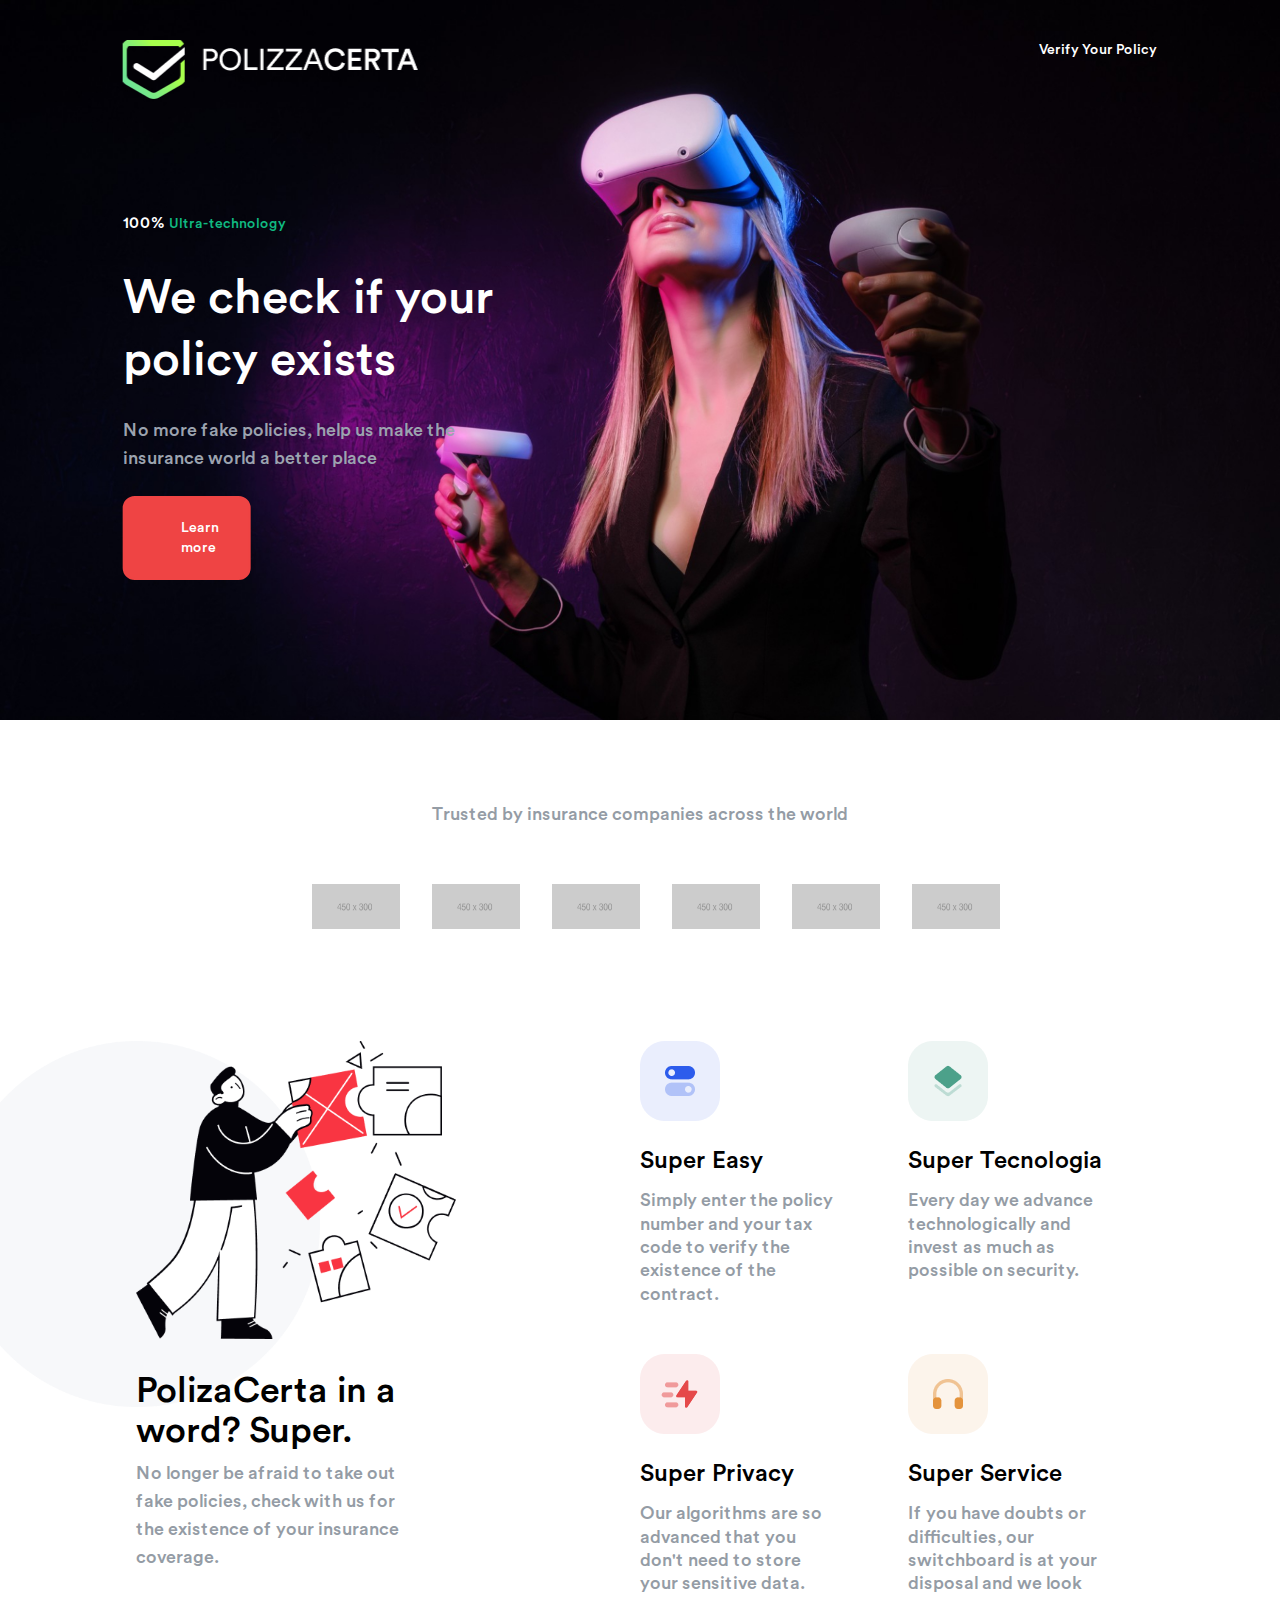
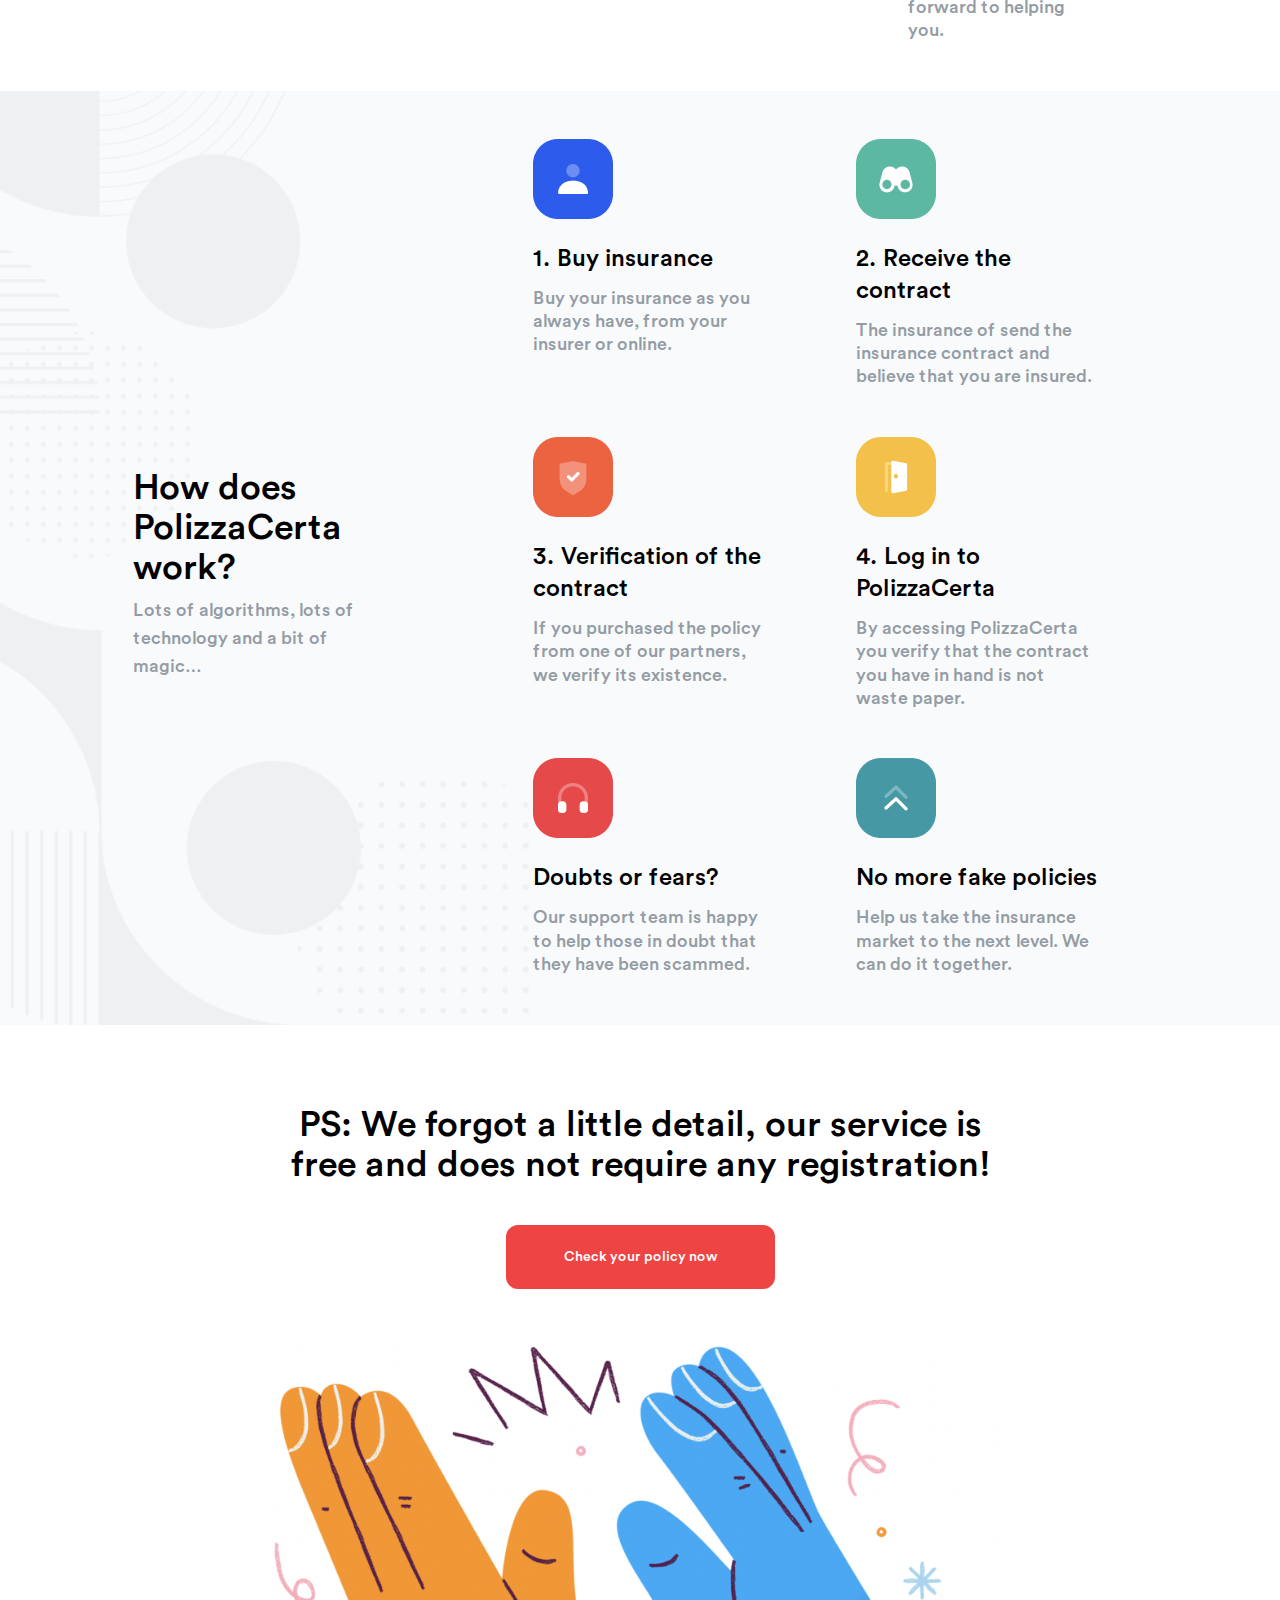
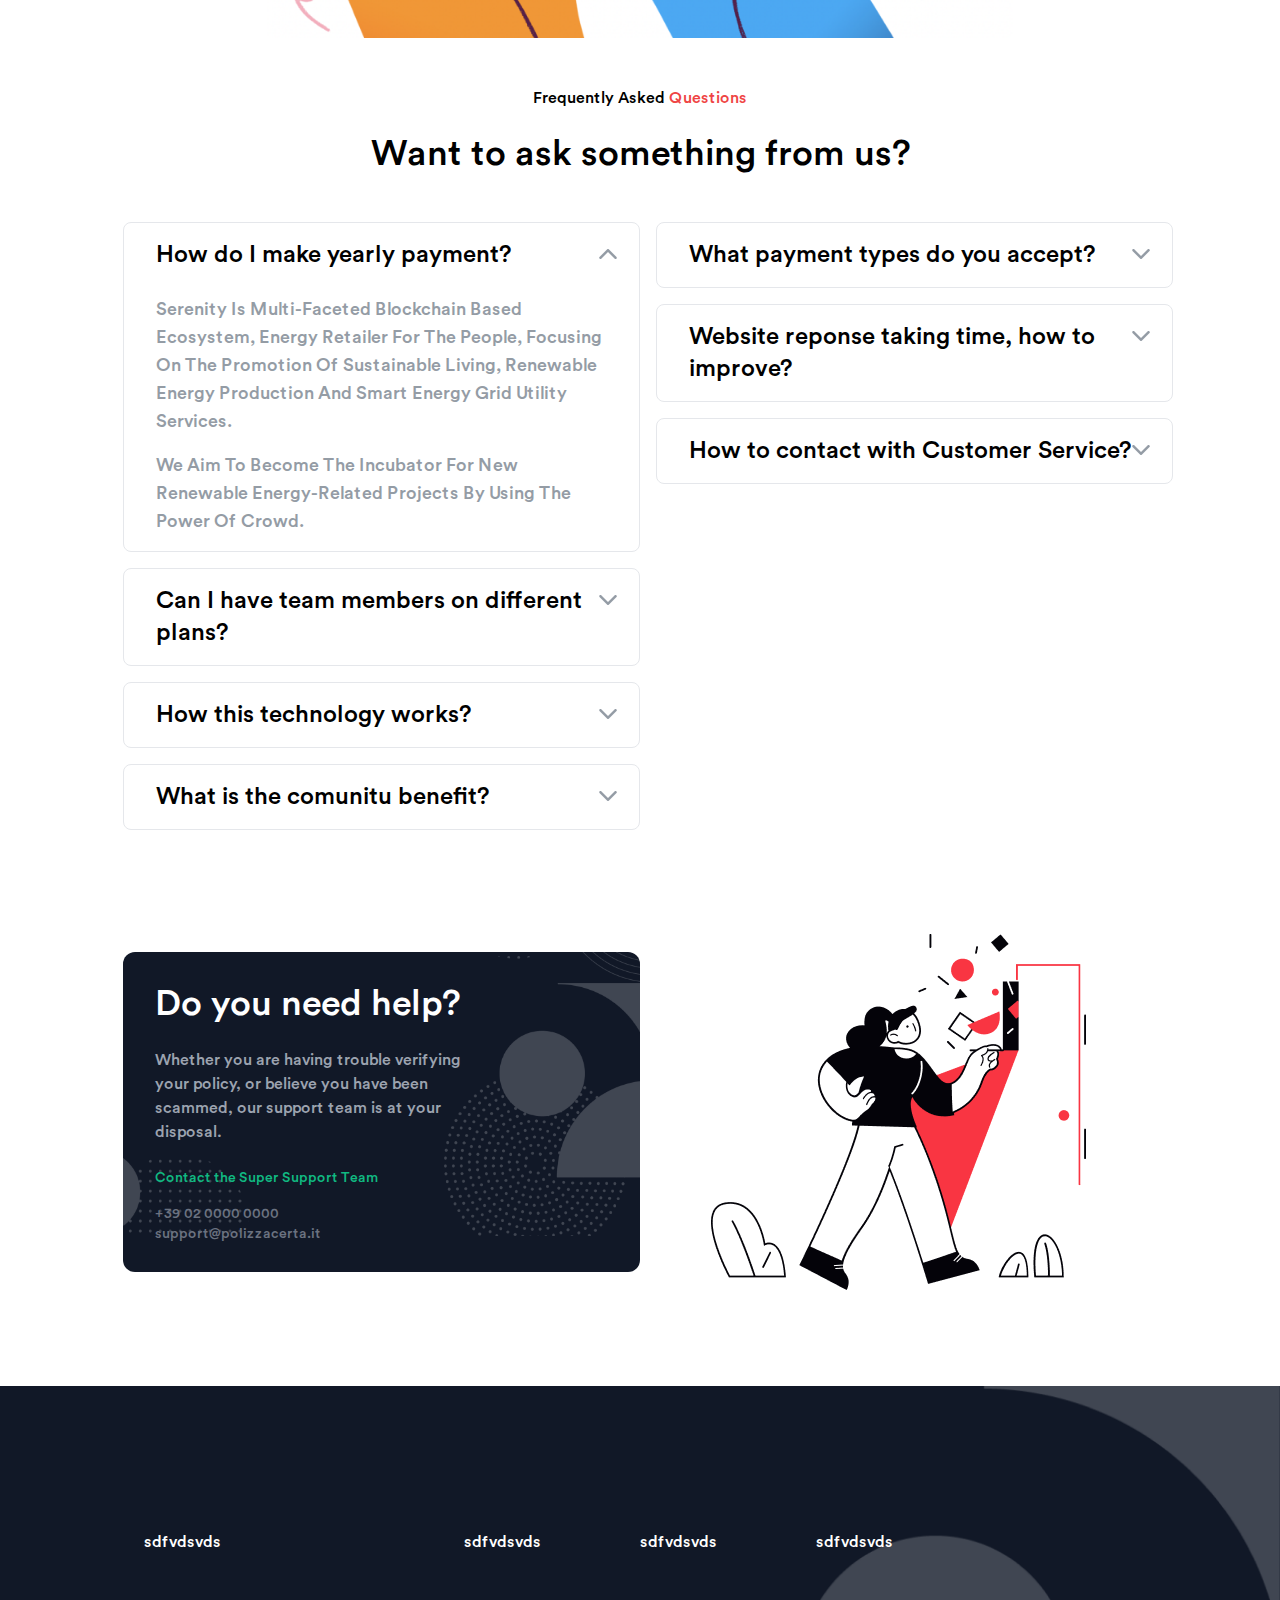
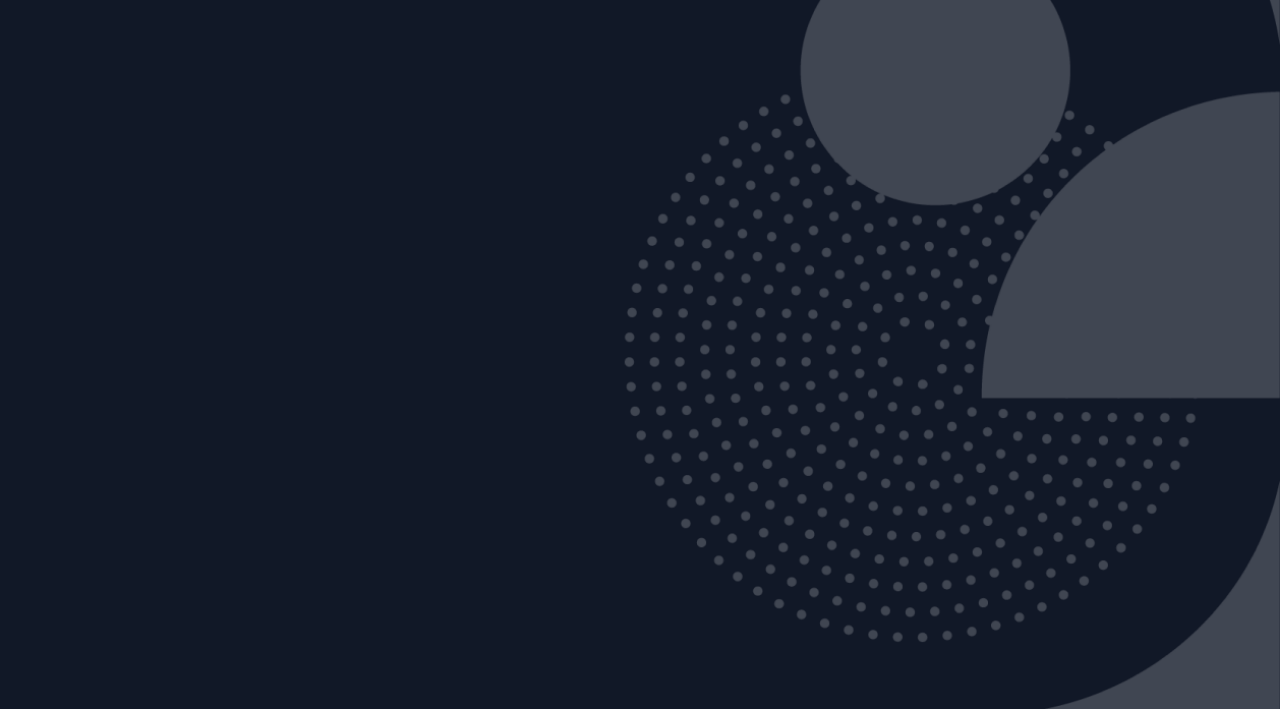
==== index.html @ 43a10a74 "Update index.html" ====
<!doctype html>
<html lang="en">
<head>
    <meta charset="UTF-8">
    <meta name="viewport"
          content="width=device-width, user-scalable=no, initial-scale=1.0, maximum-scale=1.0, minimum-scale=1.0">
    <meta http-equiv="X-UA-Compatible" content="ie=edge">
    <title>Onboarding</title>
    <link rel="stylesheet" href="tailwind.css">
    <link rel="stylesheet" href="landing.css">
    <!-- Slider scripts && css -->
    <script src="slider_script/jquery-1.11.0.min.js"></script>
    <script src="slider_script/slick/slick.min.js"></script>
    <link rel="stylesheet" type="text/css" href="slider_script/slick/slick.css"/>
    <link rel="stylesheet" type="text/css" href="slider_script/slick/slick-theme.css"/>
</head>
<body class="container min-w-full overflow-x-hidden">
<header class="container min-w-full overflow-x-hidden ">
    <img class="w-full   max-h-screen h-auto object-cover object-center block landing-min-height relative"
         src="images/header-image.png" alt="">
    <div class="absolute w-full px-4 md:w-11/12  xl:w-10/12 2xl:w-8/12 top-12 lg:top-8 xl:top-10 2xl:top-12 left-2/4 transform -translate-x-1/2">
        <div class="flex justify-between"><a href="/"><img class="w-11/12 sm:w-3/4 md:w-full" src="images/logo.png"
                                                           alt="logo"></a>
            <a href="#" class="block text-sm text-white w-2/3 sm:w-3/5 text-right whitespace-nowrap">Verify Your
                Policy</a></div>
        <div class="text-left mt-20 2xl:mt-32 xl:mt-28 lg:mt-20 md:mt-20 w-3/4 md:w-96 max-w-full">
            <p class="text-white text-base">100% <span class="text-green-500 text-sm"> Ultra-technology</span></p>
            <p class="text-bold text-white text-xl md:text-4xl xl:text-5xl landing-5xl-line-height mt-8">We check if
                your policy exists</p>
            <p class="my-6 text-lg   text-gray-400">No more fake policies, help us make the insurance world a better
                place</p>
            <button class="w-full sm:w-32  rounded py-5 px-14 rounded-xl bg-red-500 text-sm font-thin text-white hover:bg-white border-2 border-red-500 hover:border-2 hover:border-red-500 hover:text-red-500 transition duration-300 linear">
                Learn more
            </button>

        </div>
    </div>
</header>
<main class="container min-w-full">
    <section class="container w-full xl:w-3/4 mx-auto ">
        <p class="text-center mt-20 mb-10 text-lg">Trusted by insurance companies across the world</p>
        <div class="text-center  overflow-hidden w-full xl:w-3/4 mx-auto  ">
            <div class="block" id="slider">
                <div class="m-4"><img class="mx-4" src="images/top-slider-image.png" alt="slider"></div>
                <div class="m-4"><img class="mx-4" src="images/top-slider-image.png" alt="slider"></div>
                <div class="m-4"><img class="mx-4" src="images/top-slider-image.png" alt="slider"></div>
                <div class="m-4"><img class="mx-4" src="images/top-slider-image.png" alt="slider"></div>
                <div class="m-4"><img class="mx-4" src="images/top-slider-image.png" alt="slider"></div>
                <div class="m-4"><img class="mx-4" src="images/top-slider-image.png" alt="slider"></div>
                <div class="m-4"><img class="mx-4" src="images/top-slider-image.png" alt="slider"></div>
                <div class="m-4"><img class="mx-4" src="images/top-slider-image.png" alt="slider"></div>
                <div class="m-4"><img class="mx-4" src="images/top-slider-image.png" alt="slider"></div>
                <div class="m-4"><img class="mx-4" src="images/top-slider-image.png" alt="slider"></div>
                <div class="m-4"><img class="mx-4" src="images/top-slider-image.png" alt="slider"></div>
                <div class="m-4"><img class="mx-4" src="images/top-slider-image.png" alt="slider"></div>
                <div class="m-4"><img class="mx-4" src="images/top-slider-image.png" alt="slider"></div>

            </div>
        </div>
    </section>
    <section class="container min-w-full flex justify-between items-start mt-24 lg:flex-nowrap flex-wrap">
        <div class="w-full md:w-1/2 self-stretch flex flex-col justify-start items-center relative text-left">
            <div class="z-10  w-full mr-0 md:w-1/2 mb-10 md:mr-12">
                <img class="z-10 mx-auto md:mx-0" src="images/block-1-image-men.png" alt="block1-1">
                <p class="w-full px-4 md:px-0 md:w-10/12 z-10 mt-8 mb-2 text-black text-2xl md:text-4xl">PolizaCerta in
                    a word? Super.</p>
                <p class="w-full px-4 md:px-0  md:w-10/12 z-10 text-lg ">No longer be afraid to take out fake policies,
                    check with us for the existence
                    of your insurance coverage.</p>
            </div>
            <img class="z-0 absolute left-0 w-10/12 sm:w-6/12" src="images/block-1-image-circle.png" alt="circle">
        </div>
        <div class="w-full md:w-1/2  self-stretch ">
            <div class="w-full md:w-4/5 grid grid-cols-2 gap-x-6 px-4 md:px-0">
                <div class="block w-full md:w-10/12 text-left">
                    <img src="images/block-1-button-1.png" alt="block1-1">
                    <p class="text-xl md:text-2xl text-black text-bold mt-6">Super Easy</p>
                    <p class="text-sm md:text-lg mt-3 landing-5xl-line-height font-thin pr-2">
                        Simply enter the policy number and your tax code to verify the existence of the contract.
                    </p>
                </div>
                <div class="block w-full md:w-10/12 text-left">
                    <img src="images/block-1-button-2.png" alt="block1-1">
                    <p class="text-xl md:text-2xl text-black text-bold mt-6">Super Tecnologia</p>
                    <p class="text-sm md:text-lg mt-3 landing-5xl-line-height font-thin pr-2">
                        Every day we advance technologically and invest as much as possible on security.
                    </p>
                </div>
                <div class="block w-full md:w-10/12 text-left my-12">
                    <img src="images/block-1-button-3.png" alt="block1-1">
                    <p class="text-xl md:text-2xl text-black text-bold mt-6">Super Privacy</p>
                    <p class="text-sm md:text-lg mt-3 landing-5xl-line-height font-thin pr-2">
                        Our algorithms are so advanced that you don't need to store your sensitive data.
                    </p>
                </div>
                <div class="block w-full md:w-10/12 text-left my-12">
                    <img src="images/block-1-button-4.png" alt="block1-1">
                    <p class="text-xl md:text-2xl text-black text-bold mt-6">Super Service</p>
                    <p class="text-sm md:text-lg mt-3 landing-5xl-line-height font-thin pr-2">
                        If you have doubts or difficulties, our switchboard is at your disposal and we look forward to
                        helping you.
                    </p>
                </div>

            </div>
        </div>
    </section>
    <section class="container min-w-full flex justify-between items-start bg-gray-50 lg:flex-nowrap flex-wrap">
        <div class="w-full md:w-5/12 self-stretch relative md:h-auto h-96  flex justify-center items-center">
            <div class="z-10  w-full md:w-1/2 ">
                <p class="w-full px-4 md:px-0 md:w-11/12 z-10 mt-8 mb-2 text-black text-2xl md:text-4xl">How does
                    PolizzaCerta work?</p>
                <p class="w-full px-4 md:px-0  md:w-11/12 z-10 text-lg ">Lots of algorithms, lots of technology and a
                    bit of magic…</p>
            </div>
            <img class="z-0 landing-rotate-desktop-image" src="images/block-2-left-image.png" alt="block2-left">
            <img class="z-0 landing-rotate-mobile-image " src="images/block-2-mobile-image.png" alt="block2-left">
        </div>
        <div class="w-full md:w-7/12 self-stretch my-auto">
            <div class="w-full lg:w-11/12 xl:w-10/12 2xl:w-8/12 grid grid-cols-2 gap-x-6 mt-0 md:mt-12 px-4 md:px-0">
                <div class="block w-full md:w-10/12 text-left">
                    <img src="images/block-2-button-1.png" alt="block1-1">
                    <p class="text-xl md:text-2xl text-black text-bold mt-6">1. Buy insurance</p>
                    <p class="text-sm md:text-lg md:ext-lg mt-3 landing-5xl-line-height font-thin pr-2">
                        Buy your insurance as you always have, from your insurer or online.
                    </p>
                </div>
                <div class="block w-full md:w-10/12 text-left">
                    <img src="images/block-2-button-2.png" alt="block1-1">
                    <p class="text-xl md:text-2xl text-black text-bold mt-6">2. Receive the contract</p>
                    <p class="text-sm md:text-lg mt-3 landing-5xl-line-height font-thin pr-2">
                        The insurance of send the insurance contract and believe that you are insured.
                    </p>
                </div>
                <div class="block w-full md:w-10/12 text-left mt-12">
                    <img src="images/block-2-button-3.png" alt="block1-1">
                    <p class="text-xl md:text-2xl text-black text-bold mt-6">3. Verification of the contract</p>
                    <p class="text-sm md:text-lg mt-3 landing-5xl-line-height font-thin pr-2">
                        If you purchased the policy from one of our partners, we verify its existence.
                    </p>
                </div>
                <div class="block w-full md:w-10/12 text-left mt-12">
                    <img src="images/block-2-button-4.png" alt="block1-1">
                    <p class="text-xl md:text-2xl text-black text-bold mt-6">4. Log in to PolizzaCerta</p>
                    <p class="text-sm md:text-lg mt-3 landing-5xl-line-height font-thin pr-2">
                        By accessing PolizzaCerta you verify that the contract you have in hand is not waste paper.
                    </p>
                </div>
                <div class="block w-full md:w-10/12 text-left my-12">
                    <img src="images/block-2-button-5.png" alt="block1-1">
                    <p class="text-xl md:text-2xl text-black text-bold mt-6">Doubts or fears?</p>
                    <p class="text-sm md:text-lg mt-3 landing-5xl-line-height font-thin pr-2">
                        Our support team is happy to help those in doubt that they have been scammed.
                    </p>
                </div>
                <div class="block w-full md:w-10/12 text-left my-12">
                    <img src="images/block-2-button-6.png" alt="block1-1">
                    <p class="text-xl md:text-2xl text-black text-bold mt-6">No more fake policies</p>
                    <p class="text-sm md:text-lg mt-3 landing-5xl-line-height font-thin pr-2">
                        Help us take the insurance market to the next level. We can do it together.
                    </p>
                </div>

            </div>
        </div>
    </section>
    <section class="container  w-full md:w-10/12 lg:w-8/12 xl:w-7/12 2xl:w-6/12 mx-auto mt-12 px-4 md:px-0">
        <p class="text-center mt-20 mb-10 text-black text-2xl md:text-4xl text-center">PS: We forgot a little detail,
            our service is free and does not require any registration!</p>

        <div class="flex flex-col justify-center items-center">
            <button class="mb-12 rounded py-5 px-14 rounded-xl bg-red-500 text-sm font-thin text-white hover:bg-white border-2 border-red-500 hover:border-2 hover:border-red-500 hover:text-red-500 transition duration-300 linear">
                Check your policy now
            </button>
            <div><img class="mx-auto w-full" src="images/block-3-image-hands.png" alt="image"></div>

        </div>
    </section>
    <section
            class="container  w-full min-w-screen  lg:w-11/12  xl:w-10/12 2xl:w-8/12  mx-auto mt-12 px-4 md:px-0 text-center">
        <p class="text-base text-black  mb-2 md:mb-6">Frequently Asked <span class="text-red-500">Questions</span></p>
        <p class="text-center  mb-10 text-black text-2xl md:text-4xl text-left">
            Want to ask something from us?</p>
        <div class="w-full flex flex-wrap md:flex-nowrap items-start">

            <div class="w-full  px-4 md:px-0 flex flex-col flex-wrap  justify-start items-start mx-0 md:mx-4">

                <div class="w-full  border border-gray-200 rounded-lg  text-left my-2">
                    <div class="py-4 px-4 md:px-8 text-black text-sm text-bold md:text-2xl relative ">
                        How do I make yearly payment?
                        <img class="arrow-up-down absolute right-2 md:right-4 top-2 md:top-4 cursor-pointer"
                             src="images/arrow-up.png"
                             alt="arrow-up">
                        <div class="vkl text-xs md:text-lg landing-color-gray   transition duration-300 linear">
                            <p class="mt-6 ">
                                Serenity Is Multi-Faceted Blockchain Based Ecosystem, Energy Retailer For The People,
                                Focusing On The Promotion Of Sustainable Living, Renewable Energy Production And Smart
                                Energy Grid Utility Services.
                            </p>
                            <p class="mt-4">
                                We Aim To Become The Incubator For New Renewable Energy-Related Projects By Using The
                                Power
                                Of Crowd.
                            </p>
                        </div>
                    </div>
                </div>
                <div class="w-full   border border-gray-200 rounded-lg  text-left my-2">
                    <div class="py-4 px-4 md:px-8 text-black text-sm text-bold md:text-2xl relative">
                        Can I have team members on different plans?
                        <img class="arrow-up-down absolute right-2 md:right-4 top-2 md:top-4 cursor-pointer"
                             src="images/arrow-down.png"
                             alt="arrow-up">
                        <div class="vkl text-xs md:text-lg landing-color-gray hidden  transition duration-300 linear">
                            <p class="mt-6 ">
                                Serenity Is Multi-Faceted Blockchain Based Ecosystem, Energy Retailer For The People,
                                Focusing On The Promotion Of Sustainable Living, Renewable Energy Production And Smart
                                Energy Grid Utility Services.
                            </p>
                            <p class="mt-4">
                                We Aim To Become The Incubator For New Renewable Energy-Related Projects By Using The
                                Power
                                Of Crowd.
                            </p>
                        </div>
                    </div>
                </div>
                <div class="w-full   border border-gray-200 rounded-lg  text-left my-2">
                    <div class="py-4 px-4 md:px-8 text-black text-sm text-bold md:text-2xl relative">
                        How this technology works?
                        <img class="arrow-up-down absolute right-2 md:right-4 top-2 md:top-4 cursor-pointer"
                             src="images/arrow-down.png"
                             alt="arrow-up">
                        <div class="vkl  text-xs md:text-lg landing-color-gray hidden  transition duration-300 linear">
                            <p class="mt-6 ">
                                Serenity Is Multi-Faceted Blockchain Based Ecosystem, Energy Retailer For The People,
                                Focusing On The Promotion Of Sustainable Living, Renewable Energy Production And Smart
                                Energy Grid Utility Services.
                            </p>
                            <p class="mt-4">
                                We Aim To Become The Incubator For New Renewable Energy-Related Projects By Using The
                                Power
                                Of Crowd.
                            </p>
                        </div>
                    </div>
                </div>
                <div class="w-full   border border-gray-200 rounded-lg  text-left my-2">
                    <div class="py-4 px-4 md:px-8 text-black text-sm text-bold md:text-2xl relative">
                        What is the comunitu benefit?
                        <img class="arrow-up-down absolute right-2 md:right-4 top-2 md:top-4 cursor-pointer"
                             src="images/arrow-down.png"
                             alt="arrow-up">
                        <div class="vkl text-xs md:text-lg landing-color-gray hidden  transition duration-300 linear">
                            <p class="mt-6 ">
                                Serenity Is Multi-Faceted Blockchain Based Ecosystem, Energy Retailer For The People,
                                Focusing On The Promotion Of Sustainable Living, Renewable Energy Production And Smart
                                Energy Grid Utility Services.
                            </p>
                            <p class="mt-4">
                                We Aim To Become The Incubator For New Renewable Energy-Related Projects By Using The
                                Power
                                Of Crowd.
                            </p>
                        </div>
                    </div>
                </div>

            </div>
            <div class="w-full  px-4 md:px-0 flex flex-col flex-wrap  justify-start items-start">
                <div class="w-full  border border-gray-200 rounded-lg  text-left my-2">
                    <div class="py-4 px-4 md:px-8 text-black text-sm text-bold md:text-2xl relative ">
                        What payment types do you accept?
                        <img class="arrow-up-down absolute right-2 md:right-4 top-2 md:top-4 cursor-pointer"
                             src="images/arrow-down.png"
                             alt="arrow-up">
                        <div class="vkl text-xs md:text-lg landing-color-gray hidden  transition duration-300 linear">
                            <p class="mt-6 ">
                                Serenity Is Multi-Faceted Blockchain Based Ecosystem, Energy Retailer For The People,
                                Focusing On The Promotion Of Sustainable Living, Renewable Energy Production And Smart
                                Energy Grid Utility Services.
                            </p>
                            <p class="mt-4">
                                We Aim To Become The Incubator For New Renewable Energy-Related Projects By Using The
                                Power
                                Of Crowd.
                            </p>
                        </div>
                    </div>
                </div>
                <div class="w-full   border border-gray-200 rounded-lg  text-left my-2">
                    <div class="py-4 px-4 md:px-8 text-black text-sm text-bold md:text-2xl relative">
                        Website reponse taking time, how to improve?
                        <img class="arrow-up-down absolute right-2 md:right-4 top-2 md:top-4 cursor-pointer"
                             src="images/arrow-down.png"
                             alt="arrow-up">
                        <div class="vkl text-xs md:text-lg landing-color-gray hidden  transition duration-300 linear">
                            <p class="mt-6 ">
                                Serenity Is Multi-Faceted Blockchain Based Ecosystem, Energy Retailer For The People,
                                Focusing On The Promotion Of Sustainable Living, Renewable Energy Production And Smart
                                Energy Grid Utility Services.
                            </p>
                            <p class="mt-4">
                                We Aim To Become The Incubator For New Renewable Energy-Related Projects By Using The
                                Power
                                Of Crowd.
                            </p>
                        </div>
                    </div>
                </div>
                <div class="w-full   border border-gray-200 rounded-lg  text-left my-2">
                    <div class="py-4 px-4 md:px-8 text-black  text-sm text-bold md:text-2xl relative">
                        How to contact with Customer Service?
                        <img class="arrow-up-down absolute right-2 md:right-4 top-2 md:top-4 cursor-pointer"
                             src="images/arrow-down.png"
                             alt="arrow-up">
                        <div class="vkl text-xs md:text-lg landing-color-gray hidden  transition duration-300 linear">
                            <p class="mt-6 ">
                                Serenity Is Multi-Faceted Blockchain Based Ecosystem, Energy Retailer For The People,
                                Focusing On The Promotion Of Sustainable Living, Renewable Energy Production And Smart
                                Energy Grid Utility Services.
                            </p>
                            <p class="mt-4">
                                We Aim To Become The Incubator For New Renewable Energy-Related Projects By Using The
                                Power
                                Of Crowd.
                            </p>
                        </div>
                    </div>
                </div>

            </div>
        </div>

    </section>
    <section class="container min-w-full my-24">
        <div class="w-full px-4 md:w-11/12  xl:w-10/12 2xl:w-8/12  mx-auto flex flex-wrap md:flex-nowrap justify-between">
            <div class="w-full md:w-1/2 self-stretch flex justify-center items-center ">
                <div class="bg-gray-900  text-white rounded-xl relative h-80">
                    <img class="z-0 relative object-cover" src="images/block-4-image-black.png" alt="image">
                    <div class="z-10 absolute top-0 left-0 text-white p-8 flex flex-col justify-between h-full md:block">
                        <p class="text-white text-xl md:text-2xl lg:text-4xl text-left mb-4 lg:mb-6 md:mb-8">Do you need
                            help?</p>
                        <p class="text-gray-400 text-md text-left mb-4 lg:mb-6  md:mb-8 pr-0 lg:pr-28">Whether you are
                            having trouble verifying your policy, or believe you have been scammed, our support team is
                            at your disposal.</p>
                        <p class="text-green-500 text-sm mb-3 md:mb-4">Contact the Super Support Team</p>
                        <p class="text-gray-500 text-sm text-left ">+39 02 0000 0000 </p>
                        <p class="text-gray-500 text-sm text-left ">support@polizzacerta.it</p>

                    </div>
                </div>
            </div>
            <div class="w-full md:w-1/2 mt-8 md:mt-0 self-stretch flex justify-center items-center">
                <img class="" src="images/block-4-image-men.png" alt="image">
            </div>
        </div>
    </section>

</main>
<footer class="container min-w-full h-auto bg-gray-900 text-white  relative ">
    <img class="z-0  min-w-full " src="images/footer-big-image.png" alt="footer-image">
    <div class="z-10 absolute top-0 p-4 md:p-16 lg:p28 xl:p-32 w-full">
        <div class="flex flex-row flex-nowrap  justify-between w-full">
            <div class="w-4/12 m-4"> sdfvdsvds </div>
            <div class="w-2/12 m-4"> sdfvdsvds </div>
            <div class="w-2/12 m-4"> sdfvdsvds </div>
            <div class="w-2/12 m-4"> sdfvdsvds </div>
            <div class="w-2/12 m-4">  </div>

        </div>
    </div>

</footer>

<script>
    const vkladka = document.querySelectorAll(".arrow-up-down")
    for (let i = 0; i < vkladka.length; i++) {
        vkladka[i].addEventListener("click", (e) => {
            for (let z = 0; z < vkladka.length; z++) {
                vkladka[z].parentNode.querySelector(".vkl").classList.add("hidden")
                vkladka[z].parentNode.querySelector(".arrow-up-down").src = `images/arrow-down.png`
            }
            e.target.parentNode.querySelector(".vkl").classList.remove("hidden")
            e.target.parentNode.querySelector(".arrow-up-down").src = `images/arrow-up.png`
        })
    }

    //slider
    $('#slider').slick({
        infinite: false,
        slidesToShow: 6,
        slidesToScroll: 6,
        autoplay: true,
        autoplaySpeed: 2000,
        touchMove: true,
        swipeToSlide: true,
        arrows: false,
        responsive: [{
            breakpoint: 1100,
            settings: {
                slidesToShow: 4,
                slidesToScroll: 4
            }
        }, {
            breakpoint: 600,
            settings: {
                slidesToShow: 2,
                slidesToScroll: 2,
                // fade: true,
                autoplay: true,
                autoplaySpeed: 2000,
                touchMove: true,
                swipeToSlide: true,
                arrows: false
            }
        }]
    });
</script>
</body>
</html>
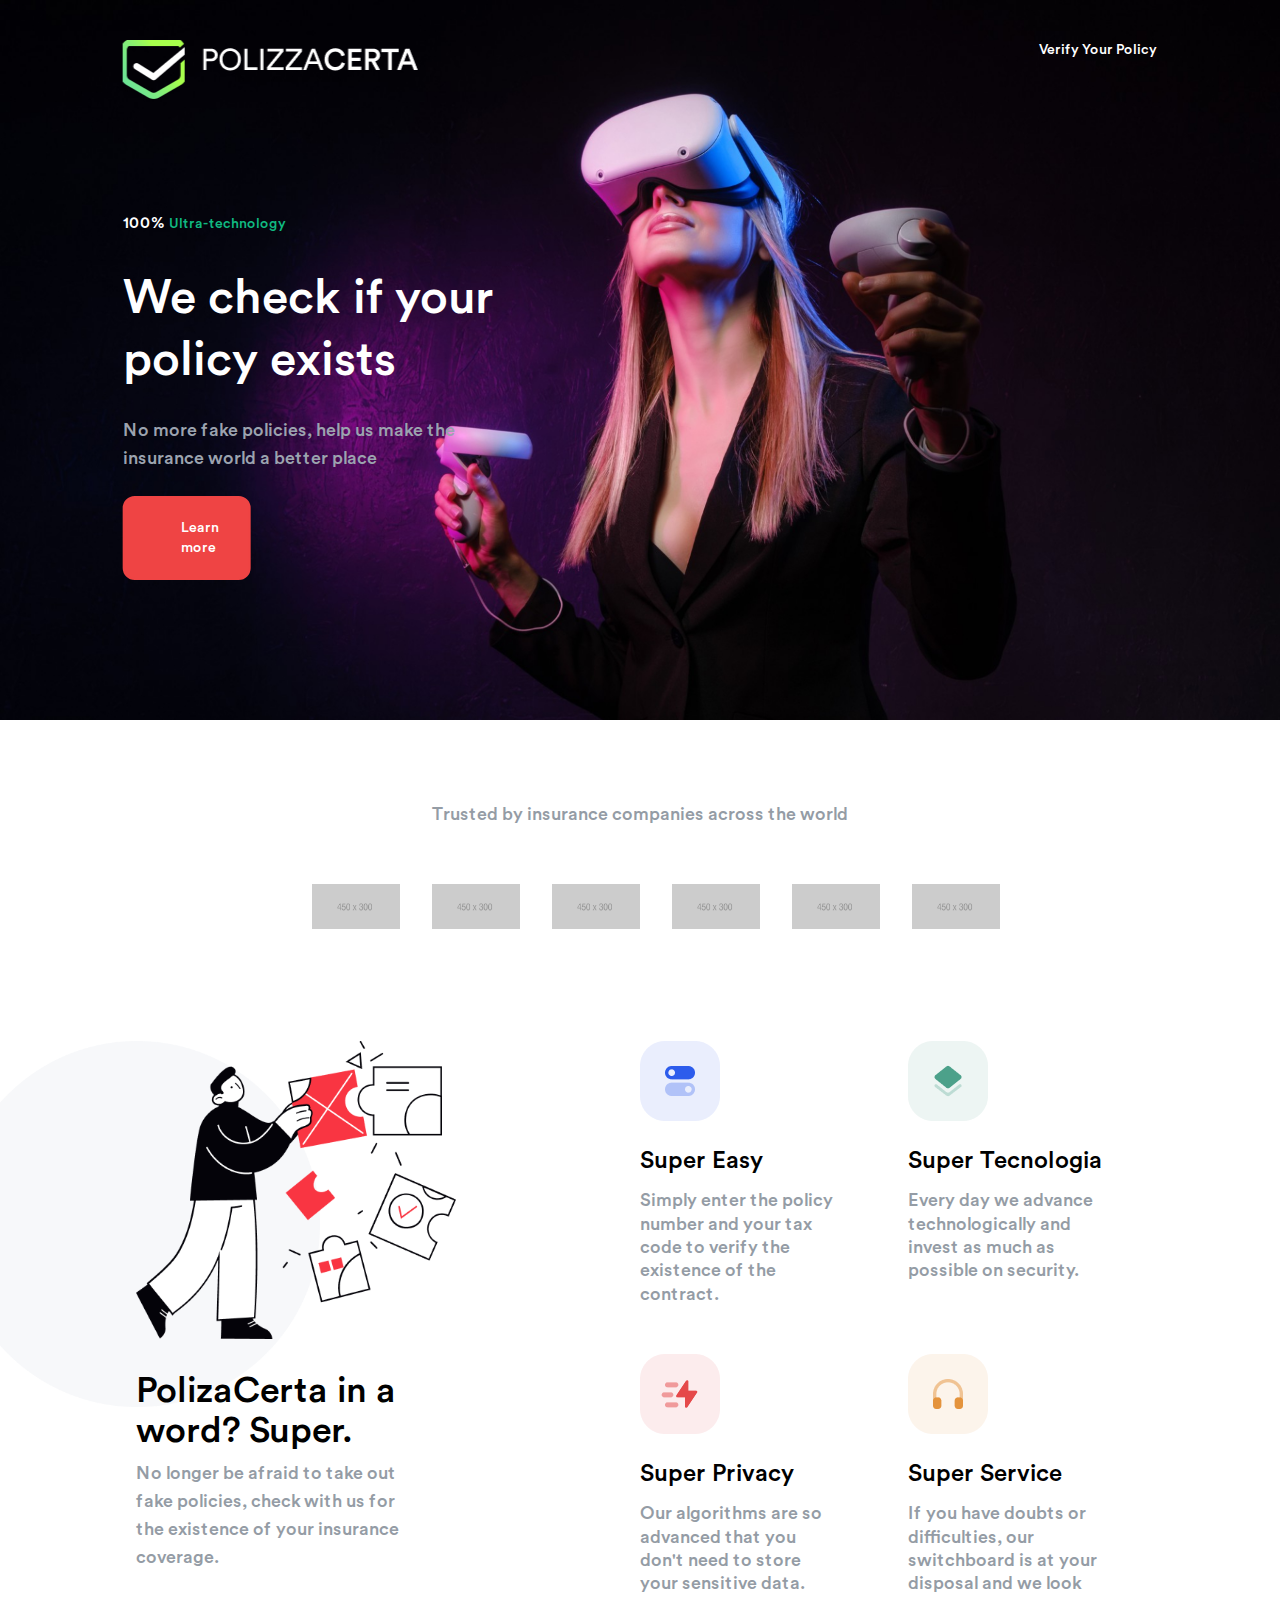
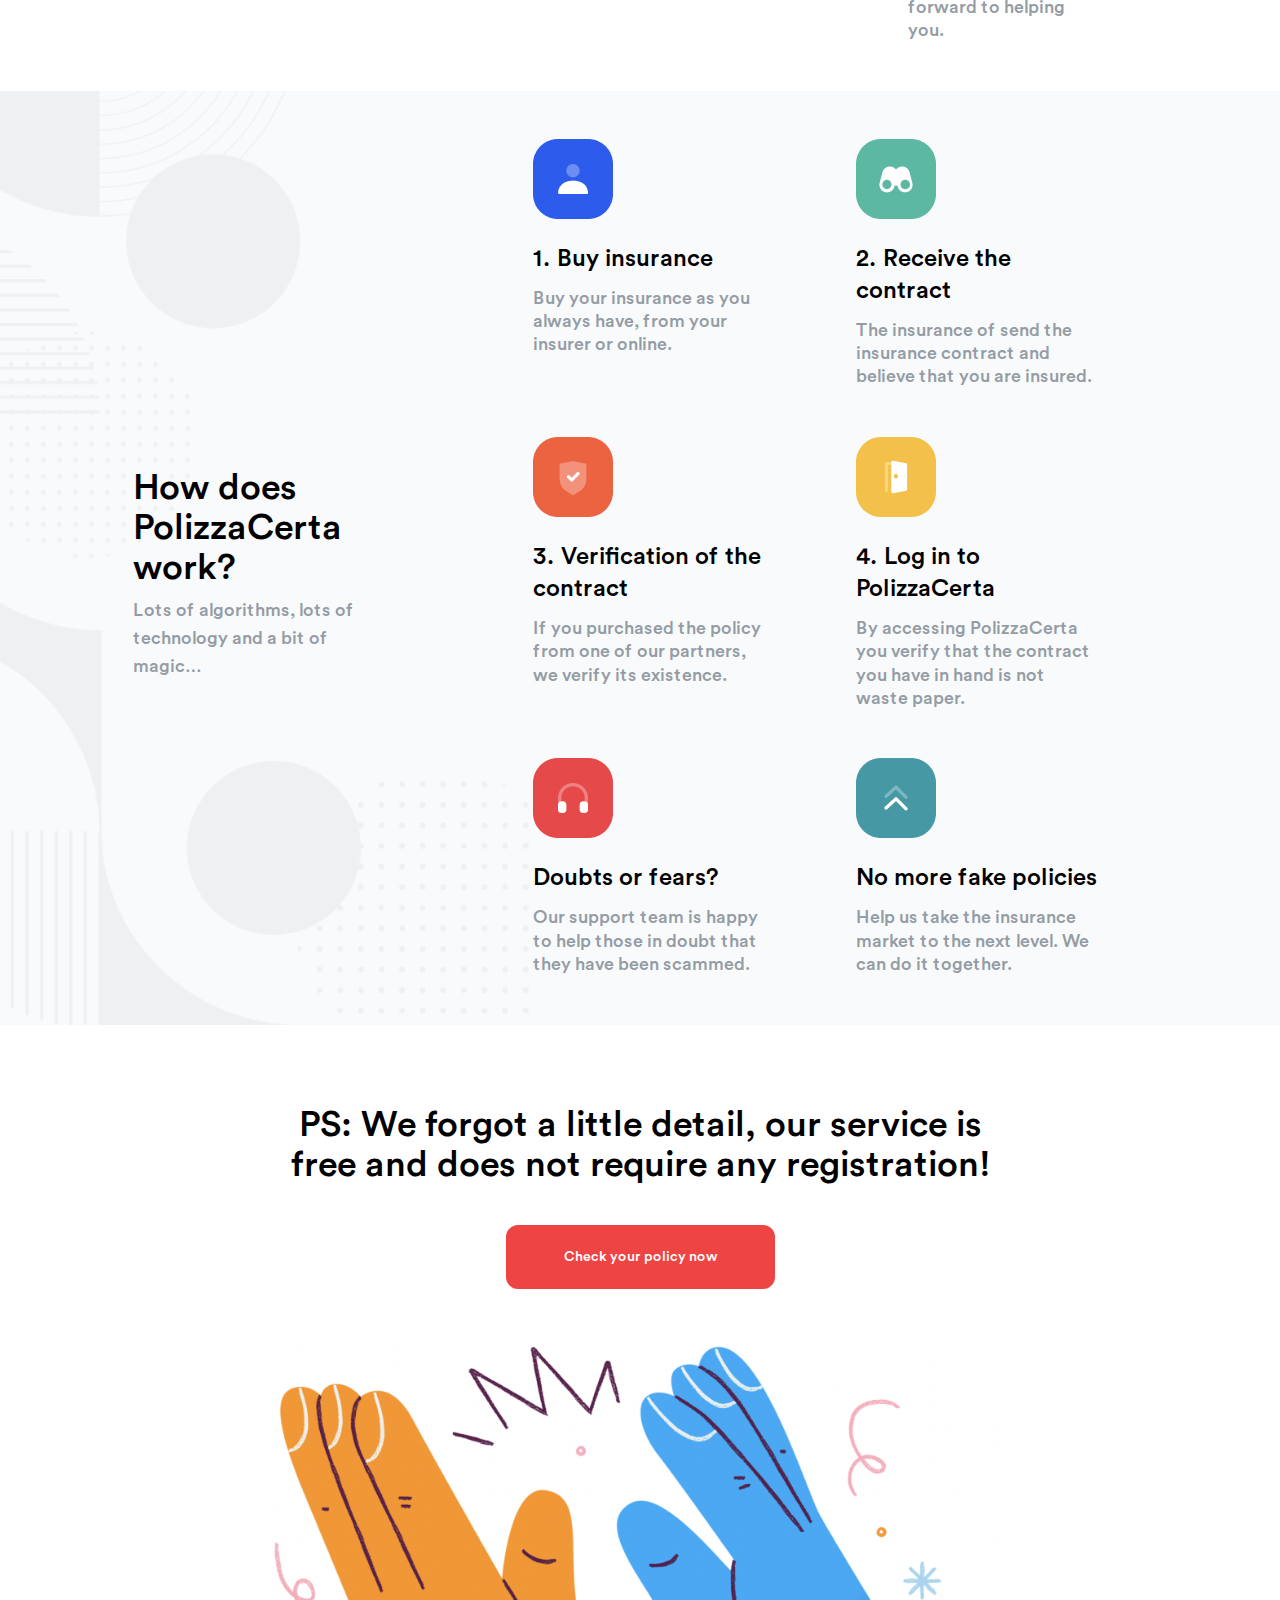
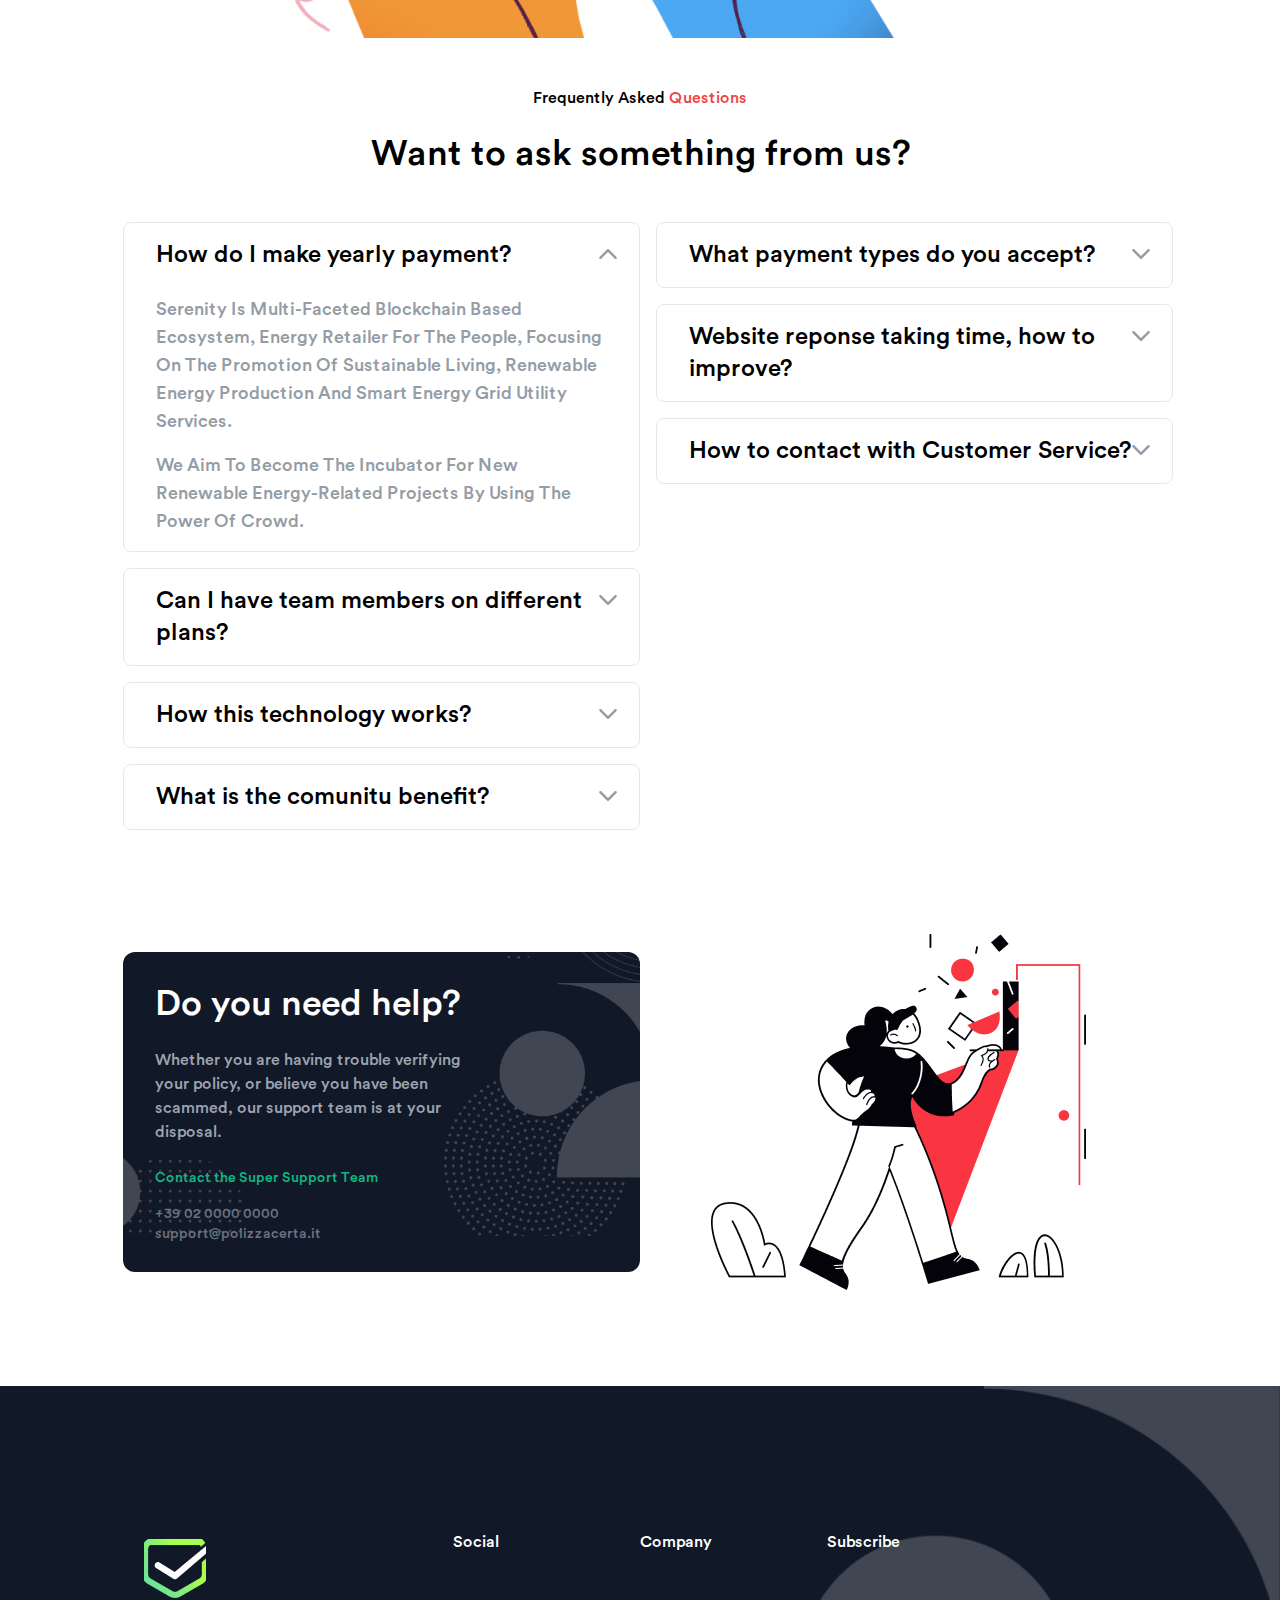
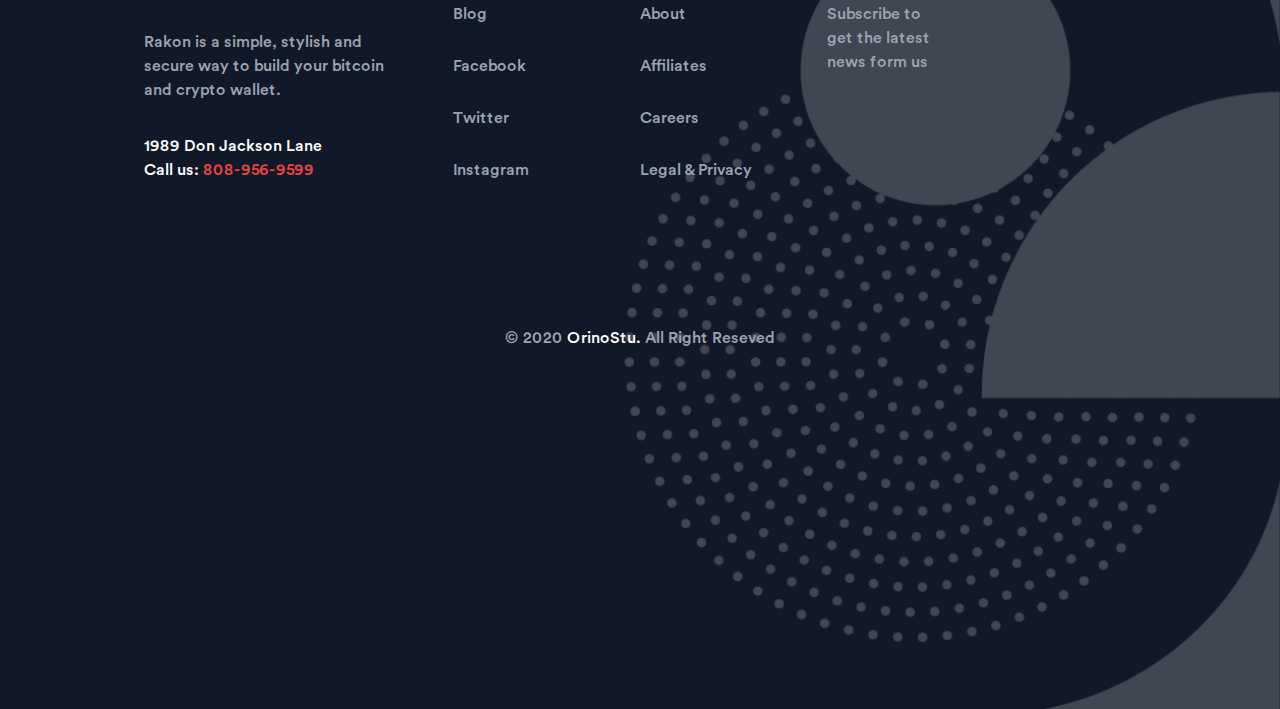
==== commit 3a86dc10: "3" ====
--- a/index.html
+++ b/index.html
@@ -360,14 +360,42 @@
 </main>
 <footer class="container min-w-full h-auto bg-gray-900 text-white  relative ">
     <img class="z-0  min-w-full " src="images/footer-big-image.png" alt="footer-image">
-    <div class="z-10 absolute top-0 p-4 md:p-16 lg:p28 xl:p-32 w-full">
-        <div class="flex flex-row flex-nowrap  justify-between w-full">
-            <div class="w-4/12 m-4"> sdfvdsvds </div>
-            <div class="w-2/12 m-4"> sdfvdsvds </div>
-            <div class="w-2/12 m-4"> sdfvdsvds </div>
-            <div class="w-2/12 m-4"> sdfvdsvds </div>
-            <div class="w-2/12 m-4">  </div>
-
+    <div class="z-10 absolute top-0 p-4 md:p-16 lg:p-24 xl:p-28 w-full">
+        <div class="flex flex-row flex-nowrap  justify-between w-full" >
+            <div class="w-4/12 m-4 self-stretch flex flex-col justify-end items-start m-8">
+                <a href="#"><img src="images/logo-footer.png" alt="logo"></a>
+                <p class="text-gray-400 my-8 text-base">Rakon is a simple, stylish and secure way to build your bitcoin
+                    and crypto wallet.</p>
+                <p class=" text-white text-base">1989 Don Jackson Lane <br>
+                    Call us: <span class="text-sm text-red-500 text-base">808-956-9599</span></p>
+            </div>
+            <div class="w-2/12 m-4 self-stretch m-8">
+                <p class=" text-white text-base mb-12">Social</p>
+                <ul>
+                    <li class=" mt-7"><a class="text-gray-400 text-base" href="#">Blog</a></li>
+                    <li class=" mt-7"><a class="text-gray-400 text-base" href="#">Facebook</a></li>
+                    <li class=" mt-7"><a class="text-gray-400 text-base" href="#">Twitter</a></li>
+                    <li class=" mt-7"><a class="text-gray-400 text-base" href="#">Instagram</a></li>
+                </ul>
+            </div>
+            <div class="w-2/12 m-4 self-stretch m-8">
+                <p class=" text-white text-base mb-12">Company</p>
+                <ul>
+                    <li class=" mt-7"><a class="text-gray-400 text-base" href="#">About</a></li>
+                    <li class=" mt-7"><a class="text-gray-400 text-base" href="#">Affiliates</a></li>
+                    <li class=" mt-7"><a class="text-gray-400 text-base" href="#">Careers</a></li>
+                    <li class=" mt-7"><a class="text-gray-400 text-base" href="#">Legal & Privacy</a></li>
+                </ul>
+            </div>
+            <div class="w-2/12 m-4 self-stretch m-8">
+                <p class=" text-white text-base mb-12">Subscribe</p>
+               <p class="text-base text-gray-400">Subscribe to get the latest news form us</p>
+            </div>
+            <div class="w-2/12 m-4 self-stretch m-8"></div>
+
+        </div>
+        <div class="flex flex-row  justify-center w-full mt-28" >
+            <p class="text-gray-400 text-base ">© 2020 <span class="text-white">OrinoStu.</span> All Right Reseved</p>
         </div>
     </div>
 
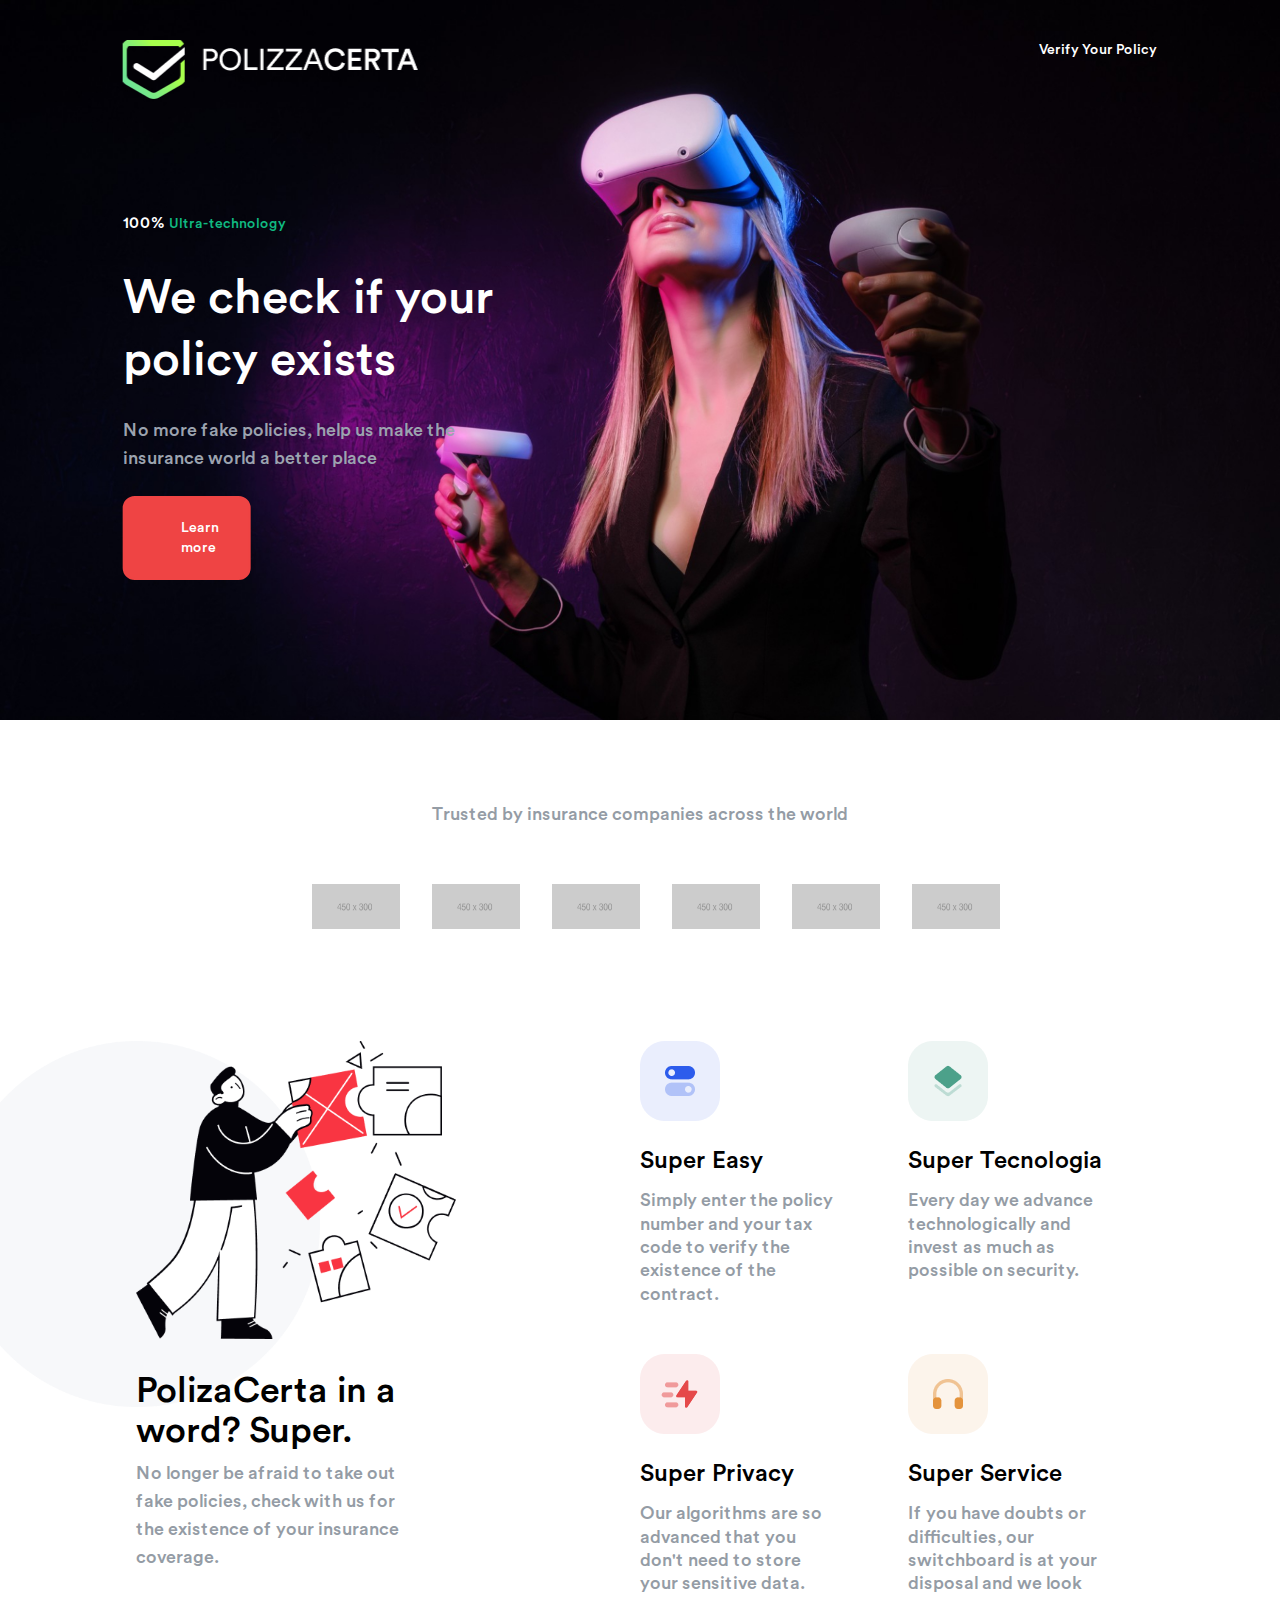
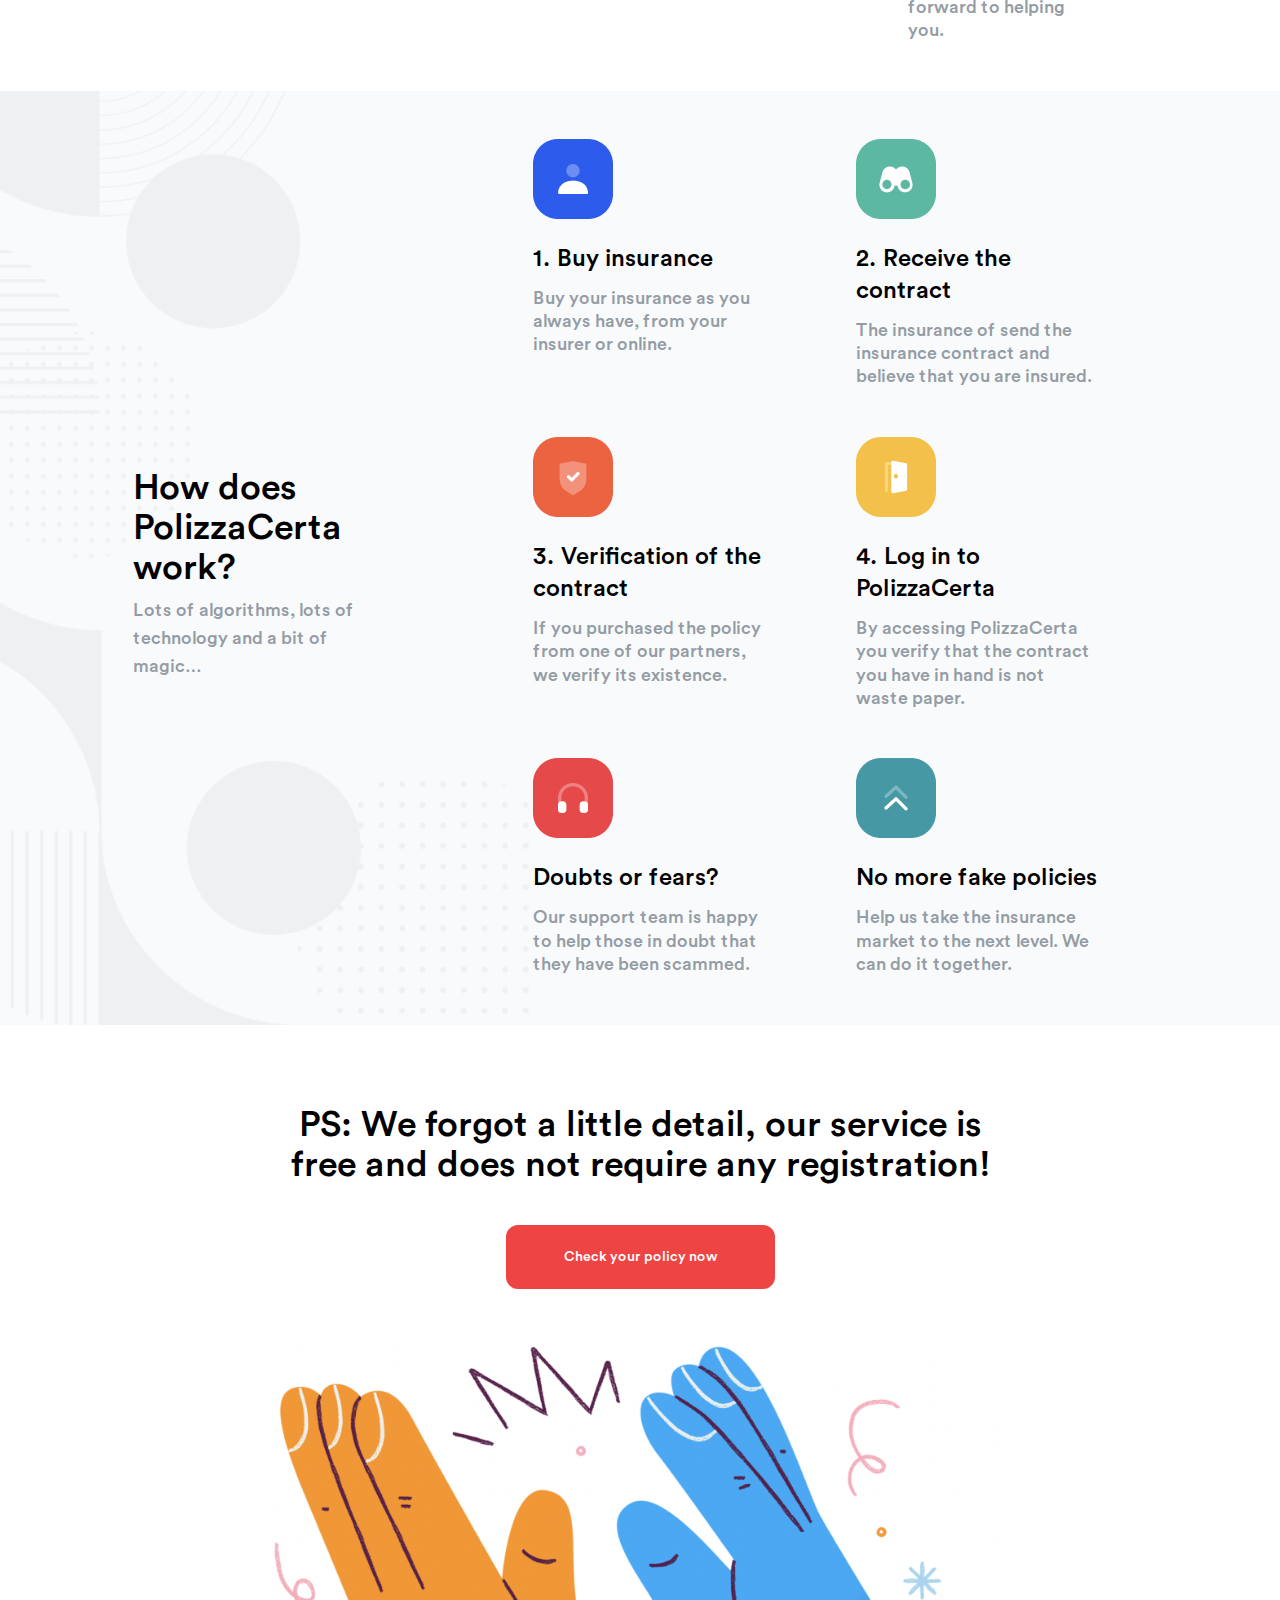
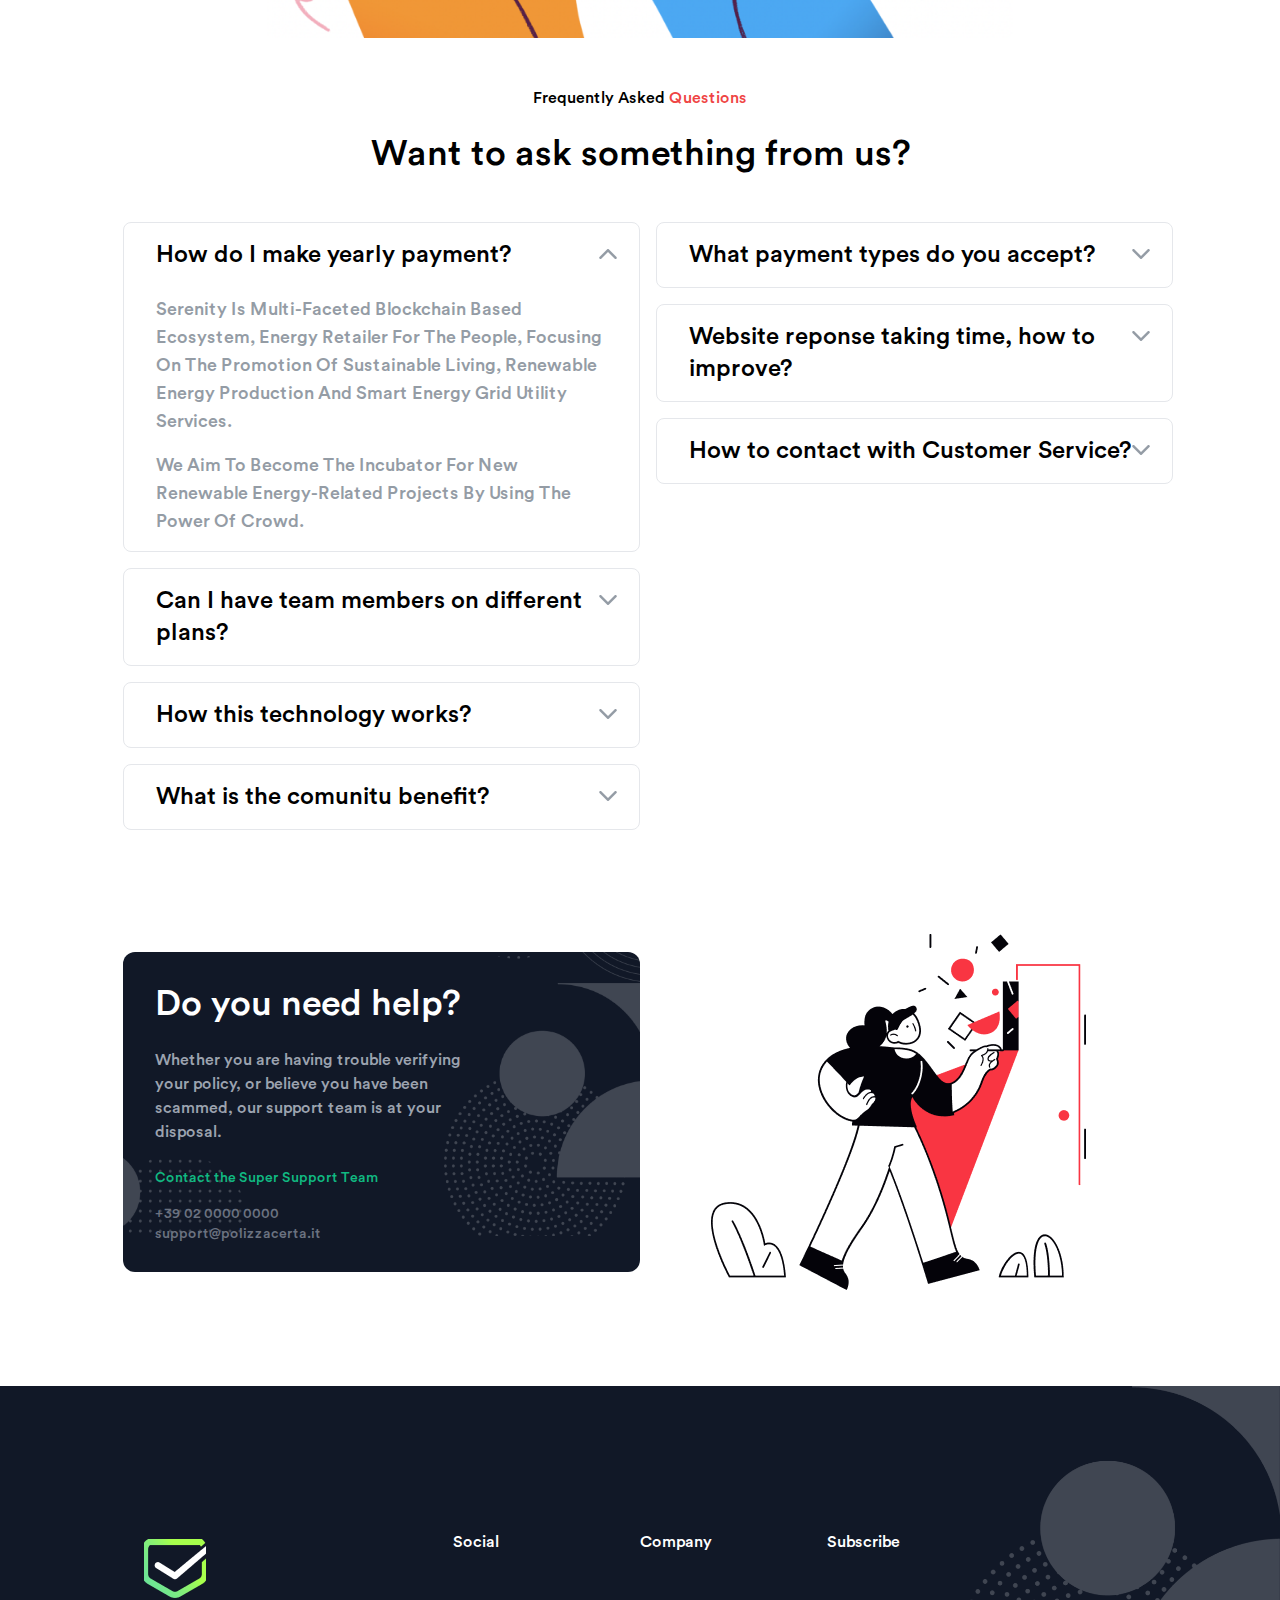
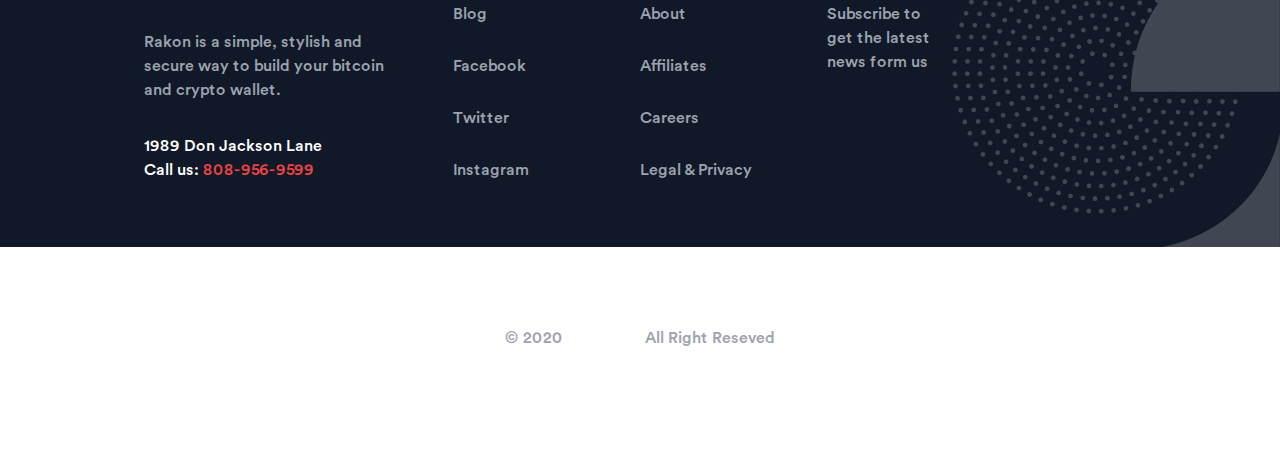
==== commit 3ce41a92: "Update index.html" ====
--- a/index.html
+++ b/index.html
@@ -358,8 +358,8 @@
     </section>
 
 </main>
-<footer class="container min-w-full h-auto bg-gray-900 text-white  relative ">
-    <img class="z-0  min-w-full " src="images/footer-big-image.png" alt="footer-image">
+<footer class="container min-w-full w-full h-auto bg-gray-900 text-white  relative grid">
+    <img class="z-0  w-1/2  h-auto justify-self-end" src="images/footer-big-image.png" alt="footer-image">
     <div class="z-10 absolute top-0 p-4 md:p-16 lg:p-24 xl:p-28 w-full">
         <div class="flex flex-row flex-nowrap  justify-between w-full" >
             <div class="w-4/12 m-4 self-stretch flex flex-col justify-end items-start m-8">
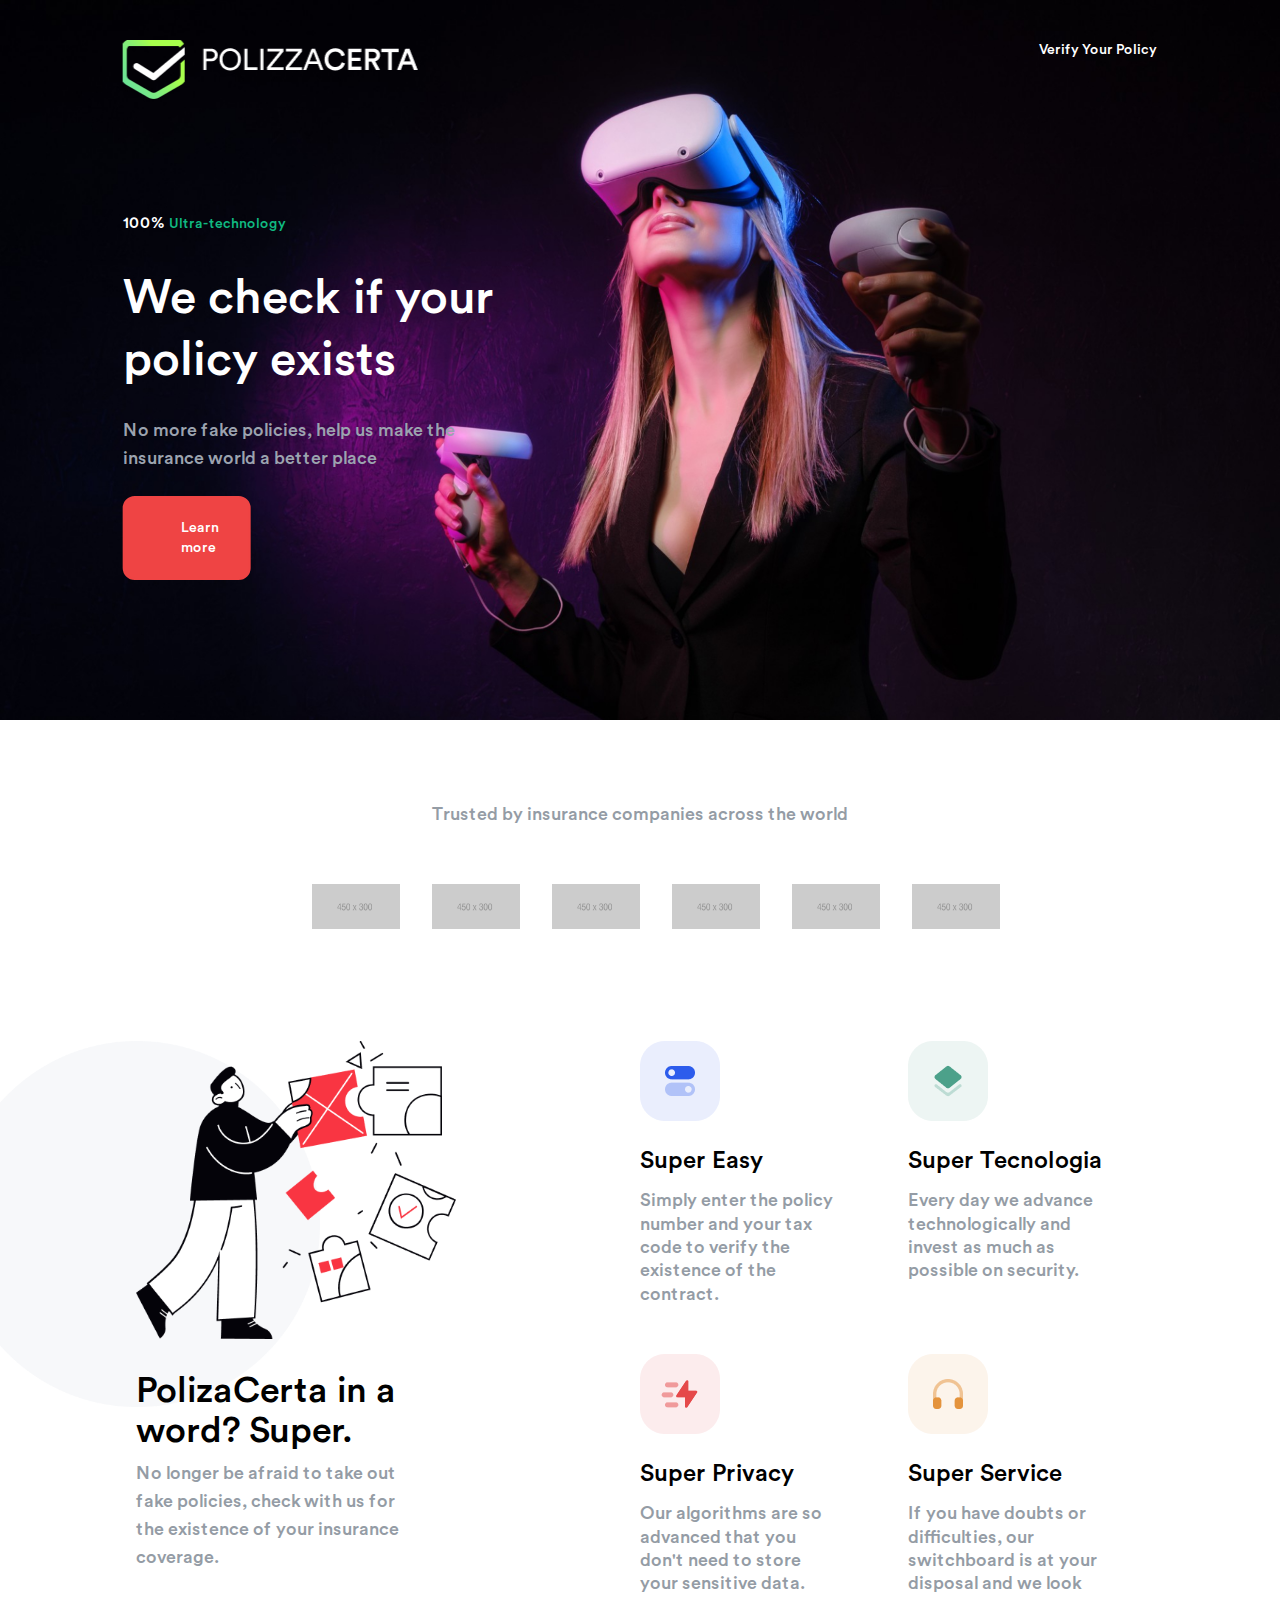
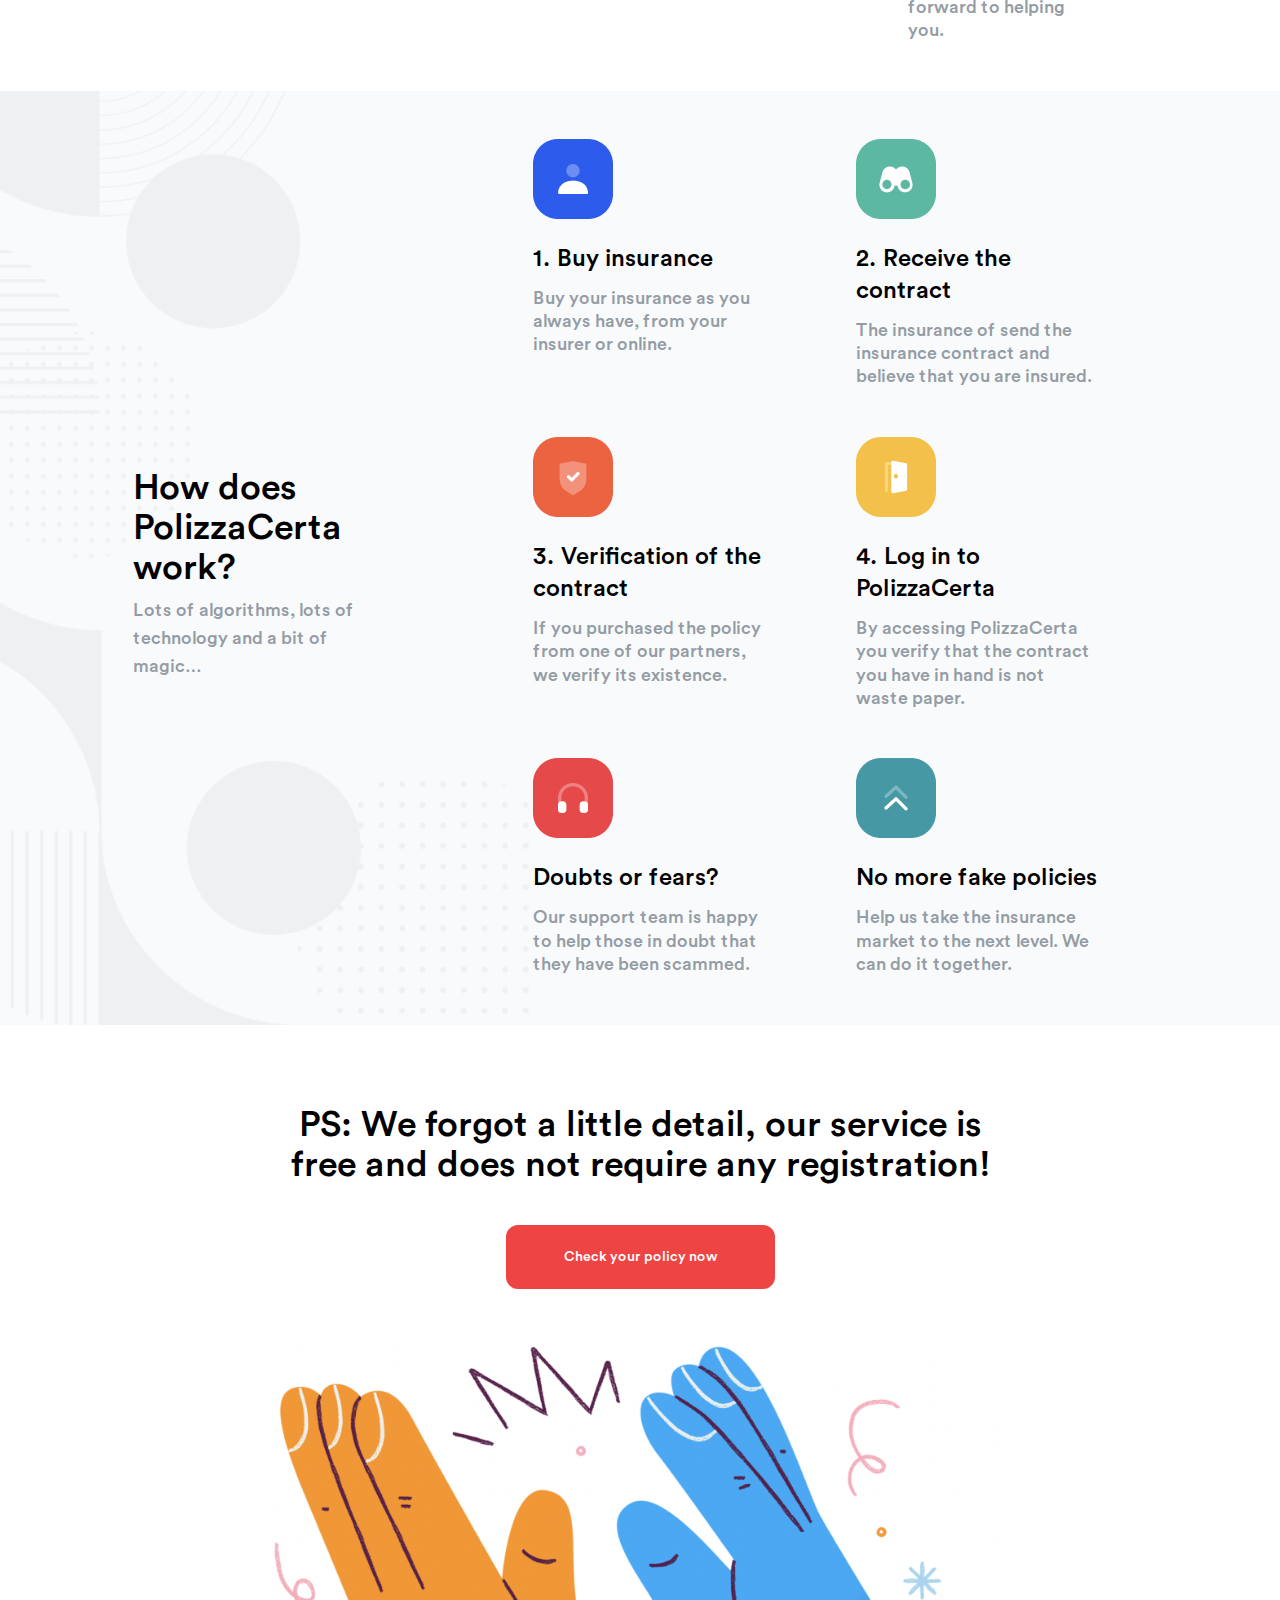
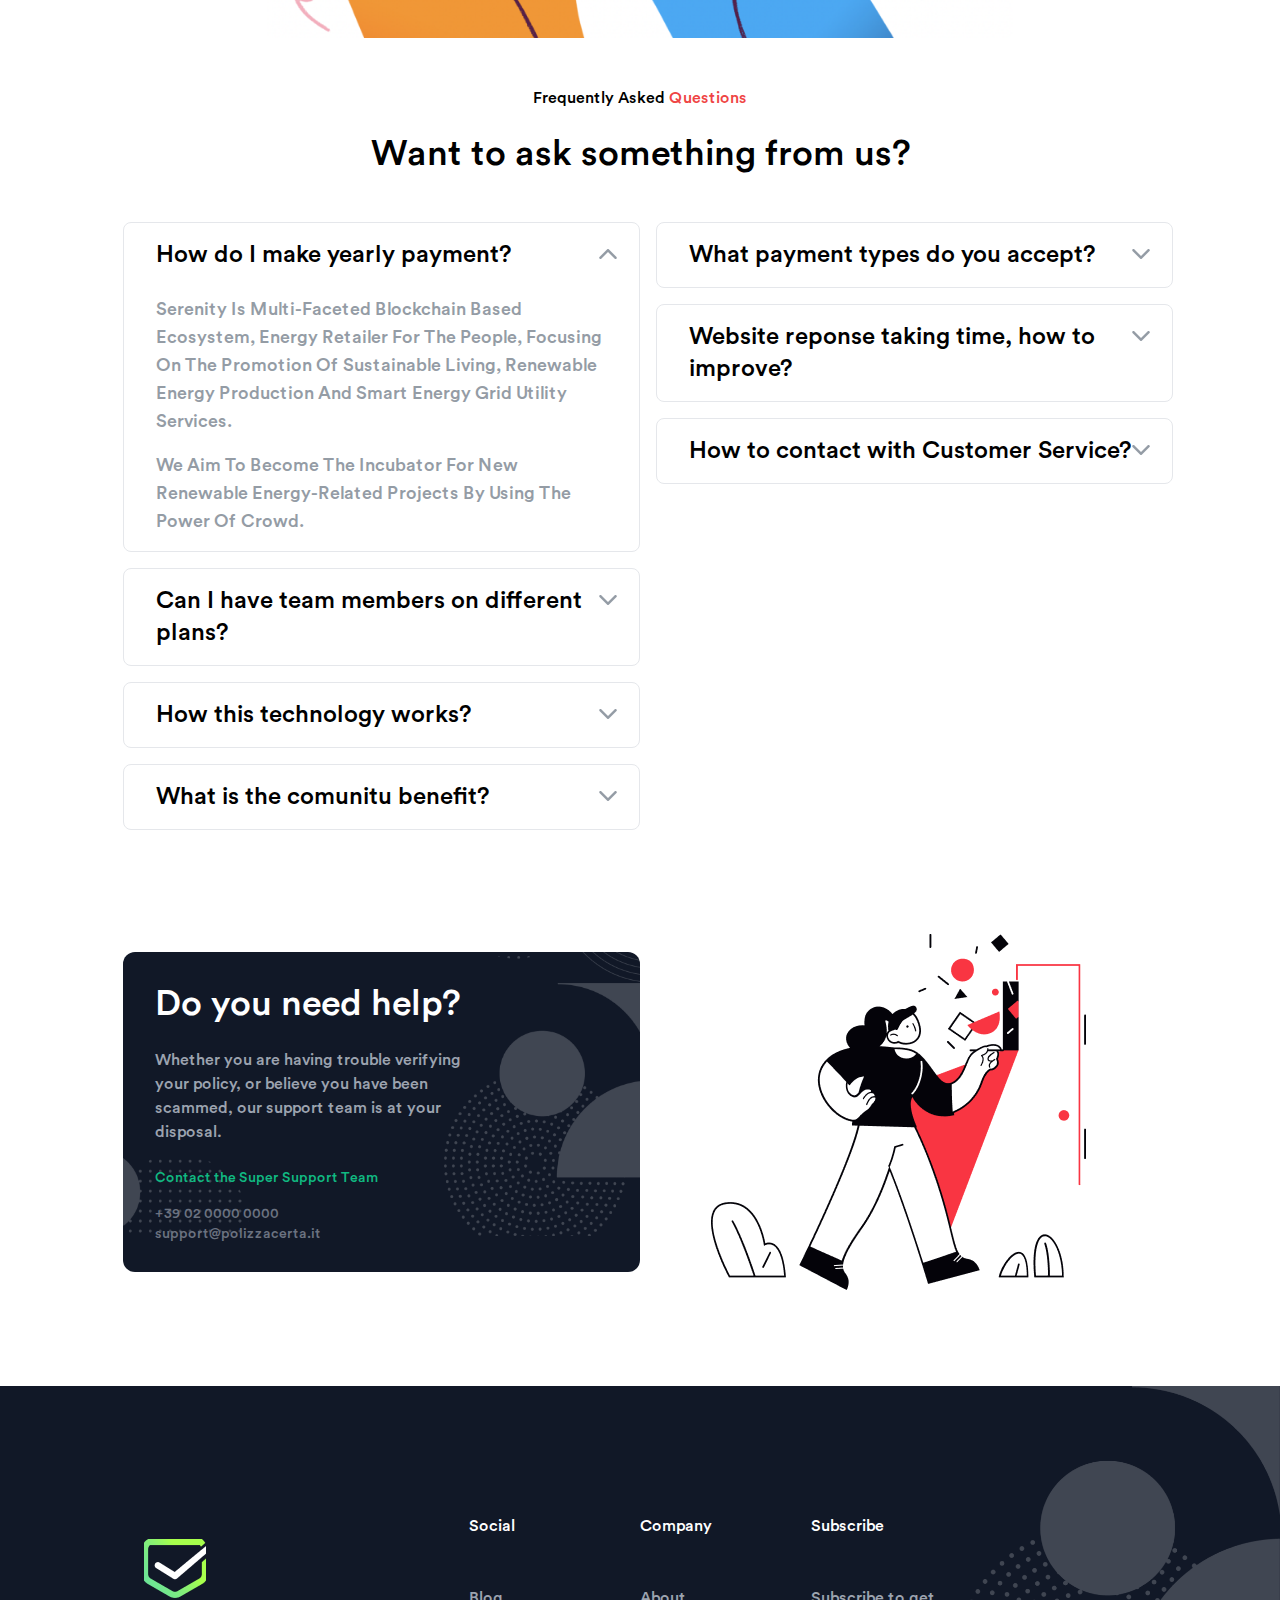
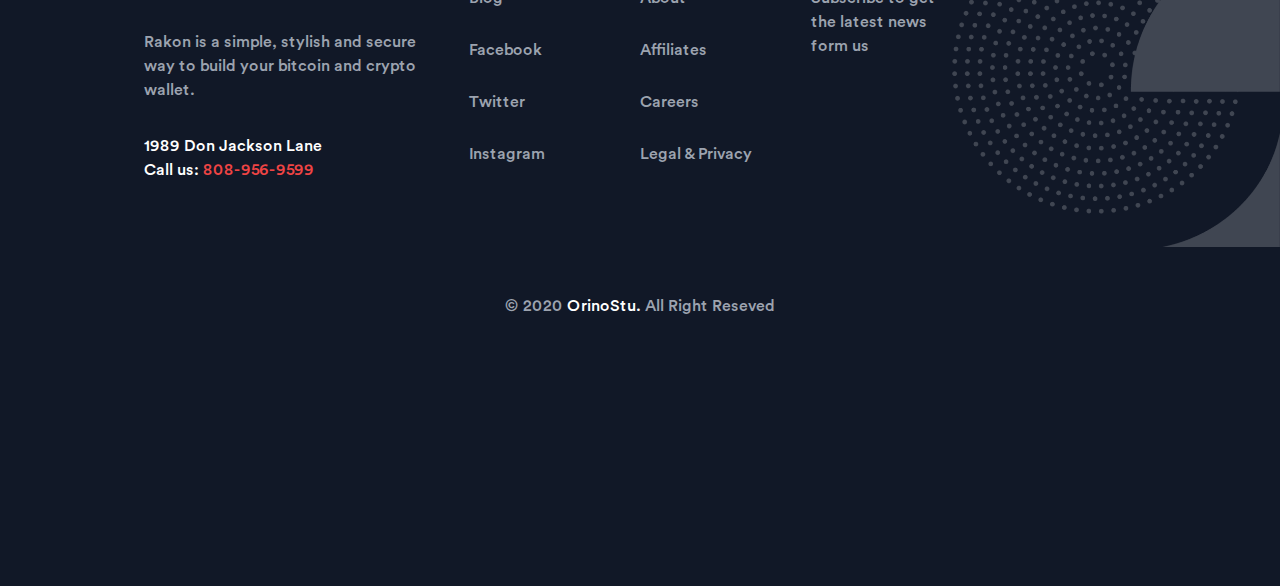
==== commit 5bf01a8e: "Update index.html" ====
--- a/index.html
+++ b/index.html
@@ -358,40 +358,40 @@
     </section>
 
 </main>
-<footer class="container min-w-full w-full h-auto bg-gray-900 text-white  relative grid">
+<footer class="container min-w-full w-full h-auto bg-gray-900 text-white  relative grid" style="min-height: 800px">
     <img class="z-0  w-1/2  h-auto justify-self-end" src="images/footer-big-image.png" alt="footer-image">
-    <div class="z-10 absolute top-0 p-4 md:p-16 lg:p-24 xl:p-28 w-full">
-        <div class="flex flex-row flex-nowrap  justify-between w-full" >
-            <div class="w-4/12 m-4 self-stretch flex flex-col justify-end items-start m-8">
+    <div class="z-10 absolute top-0 p-4 md:p-8 lg:p-20 xl:p-28 w-full">
+        <div class="flex flex-row flex-wrap md:flex-nowrap  justify-between w-full" >
+            <div class="w-full md:w-4/12 m-2 self-stretch flex flex-col justify-end items-start md:m-8 mb-6 md:mb-0">
                 <a href="#"><img src="images/logo-footer.png" alt="logo"></a>
-                <p class="text-gray-400 my-8 text-base">Rakon is a simple, stylish and secure way to build your bitcoin
+                <p class="text-gray-400 m-0 my-6 md:my-8 text-base">Rakon is a simple, stylish and secure way to build your bitcoin
                     and crypto wallet.</p>
                 <p class=" text-white text-base">1989 Don Jackson Lane <br>
                     Call us: <span class="text-sm text-red-500 text-base">808-956-9599</span></p>
             </div>
-            <div class="w-2/12 m-4 self-stretch m-8">
-                <p class=" text-white text-base mb-12">Social</p>
+            <div class="w-5/12 md:w-2/12 m-2 md:m-4 self-stretch ">
+                <p class=" text-white text-base mb-4 md:mb-12">Social</p>
                 <ul>
-                    <li class=" mt-7"><a class="text-gray-400 text-base" href="#">Blog</a></li>
-                    <li class=" mt-7"><a class="text-gray-400 text-base" href="#">Facebook</a></li>
-                    <li class=" mt-7"><a class="text-gray-400 text-base" href="#">Twitter</a></li>
-                    <li class=" mt-7"><a class="text-gray-400 text-base" href="#">Instagram</a></li>
+                    <li class="mt-2 md:mt-7"><a class="text-gray-400 text-base" href="#">Blog</a></li>
+                    <li class="mt-2 md:mt-7"><a class="text-gray-400 text-base" href="#">Facebook</a></li>
+                    <li class="mt-2 md:mt-7"><a class="text-gray-400 text-base" href="#">Twitter</a></li>
+                    <li class="mt-2 md:mt-7"><a class="text-gray-400 text-base" href="#">Instagram</a></li>
                 </ul>
             </div>
-            <div class="w-2/12 m-4 self-stretch m-8">
-                <p class=" text-white text-base mb-12">Company</p>
+            <div class="w-5/12 md:w-2/12 m-2 md:m-4 self-stretch ">
+                <p class=" text-white text-base mb-4 md:mb-12">Company</p>
                 <ul>
-                    <li class=" mt-7"><a class="text-gray-400 text-base" href="#">About</a></li>
-                    <li class=" mt-7"><a class="text-gray-400 text-base" href="#">Affiliates</a></li>
-                    <li class=" mt-7"><a class="text-gray-400 text-base" href="#">Careers</a></li>
-                    <li class=" mt-7"><a class="text-gray-400 text-base" href="#">Legal & Privacy</a></li>
+                    <li class="mt-2 md:mt-7"><a class="text-gray-400 text-base" href="#">About</a></li>
+                    <li class="mt-2 md:mt-7"><a class="text-gray-400 text-base" href="#">Affiliates</a></li>
+                    <li class="mt-2 md:mt-7"><a class="text-gray-400 text-base" href="#">Careers</a></li>
+                    <li class="mt-2 md:mt-7"><a class="text-gray-400 text-base" href="#">Legal & Privacy</a></li>
                 </ul>
             </div>
-            <div class="w-2/12 m-4 self-stretch m-8">
-                <p class=" text-white text-base mb-12">Subscribe</p>
+            <div class="w-5/12 md:w-2/12 m-2 md:m-4 self-stretch ">
+                <p class=" text-white text-base mb-4 md:mb-12">Subscribe</p>
                <p class="text-base text-gray-400">Subscribe to get the latest news form us</p>
             </div>
-            <div class="w-2/12 m-4 self-stretch m-8"></div>
+            <div class="w-full md:w-2/12 m-4 self-stretch m-8 hidden xl:block"></div>
 
         </div>
         <div class="flex flex-row  justify-center w-full mt-28" >
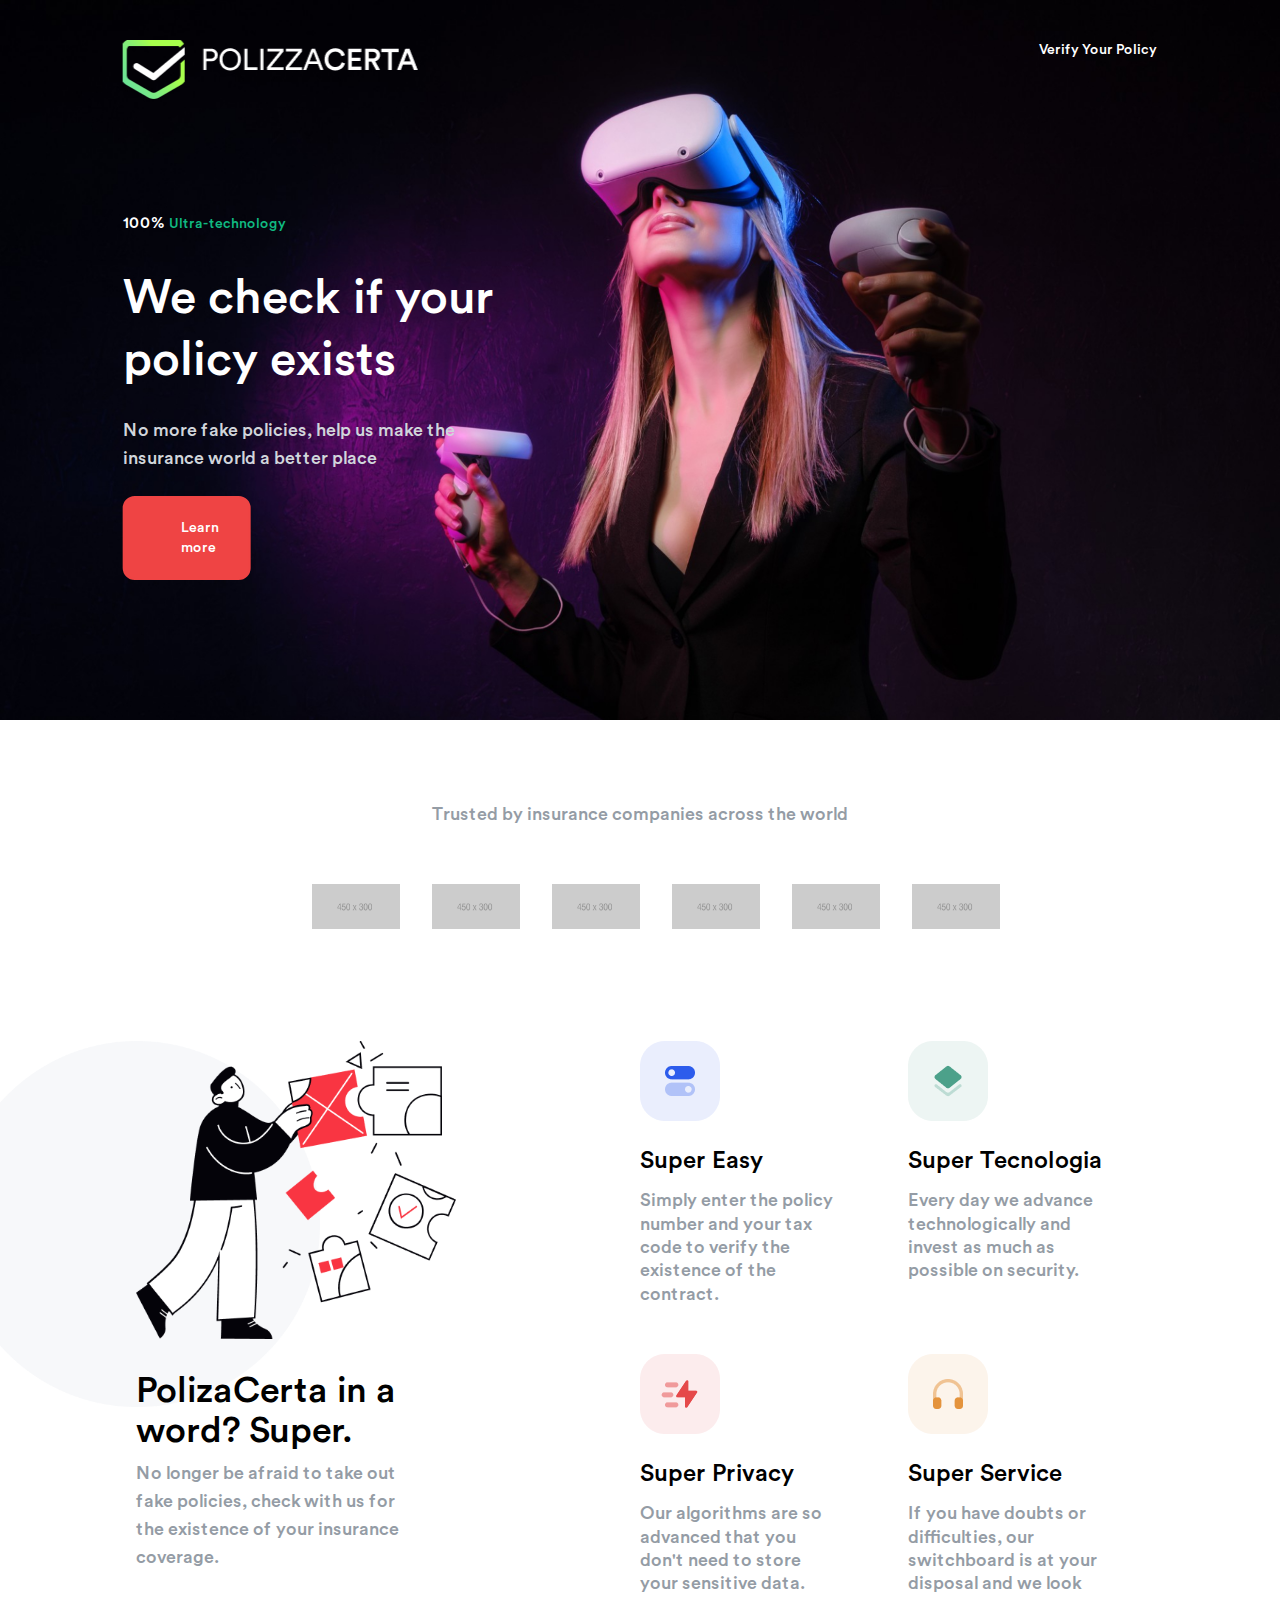
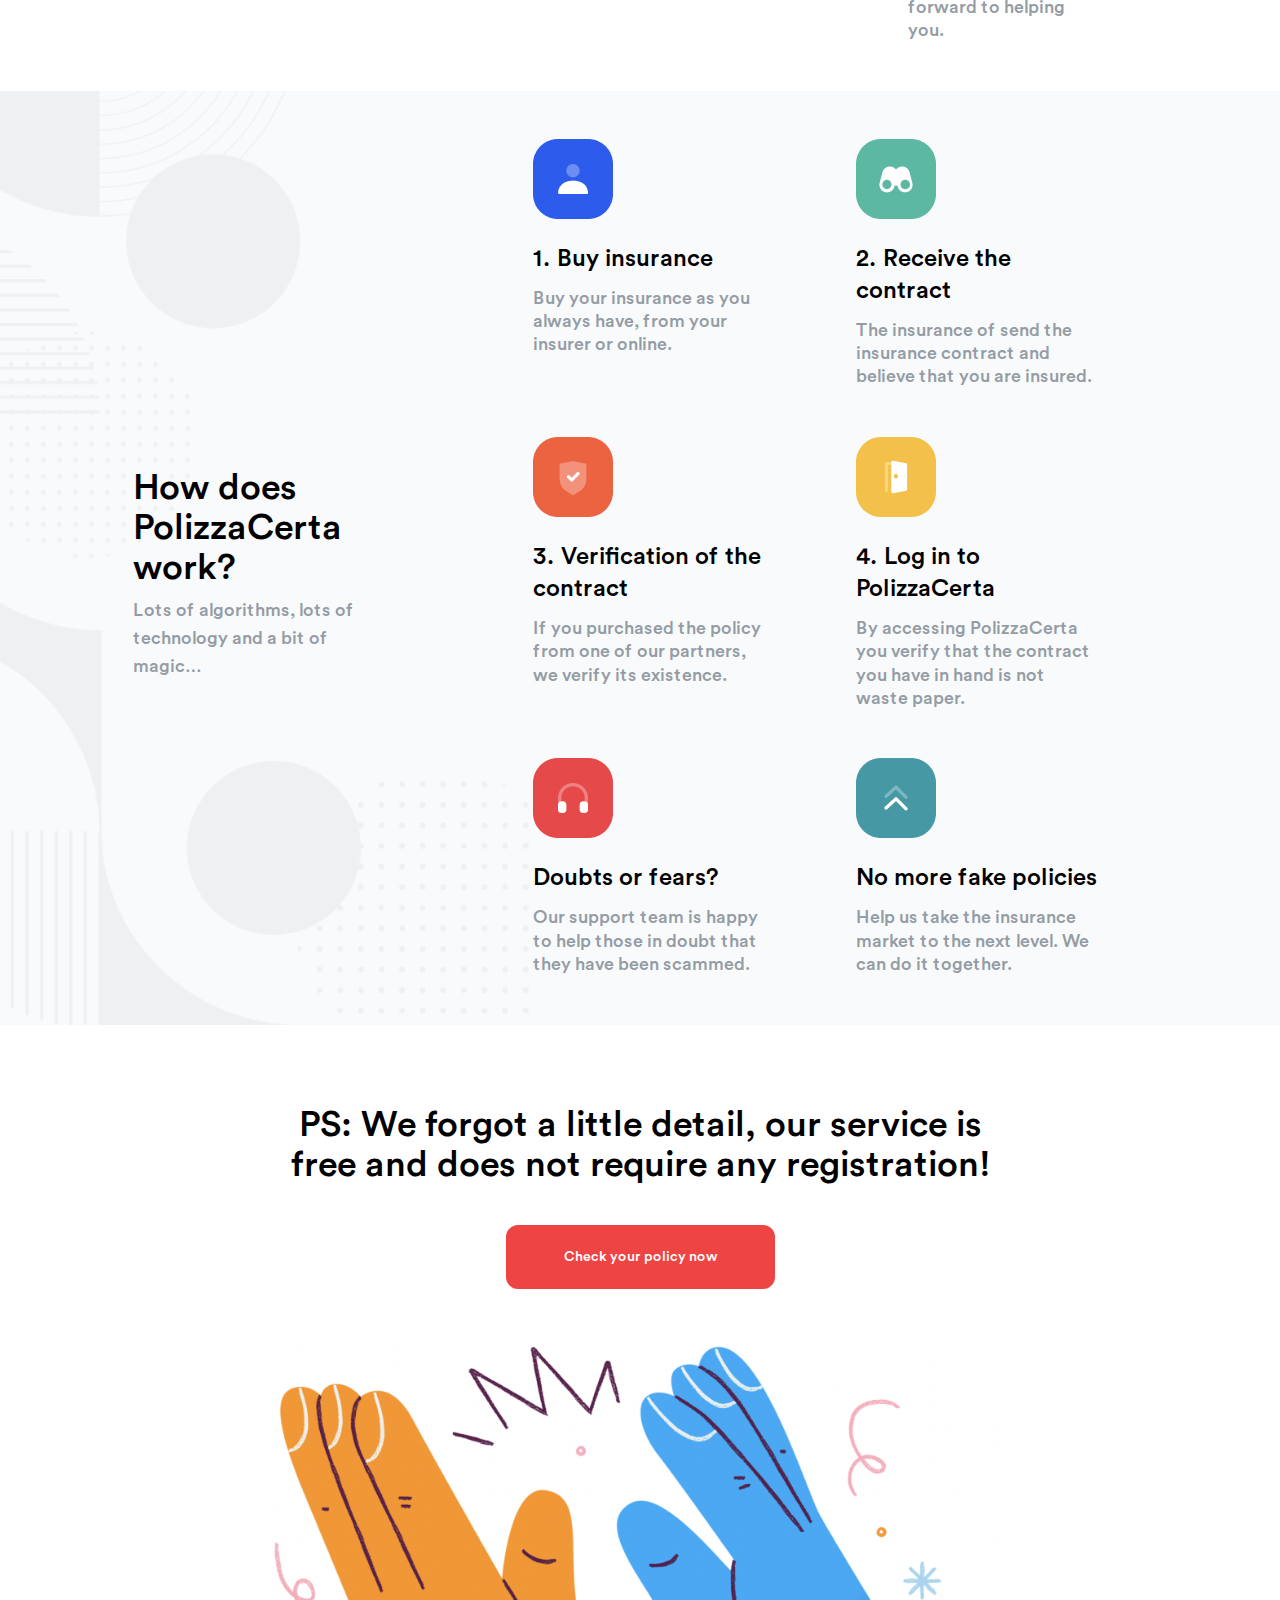
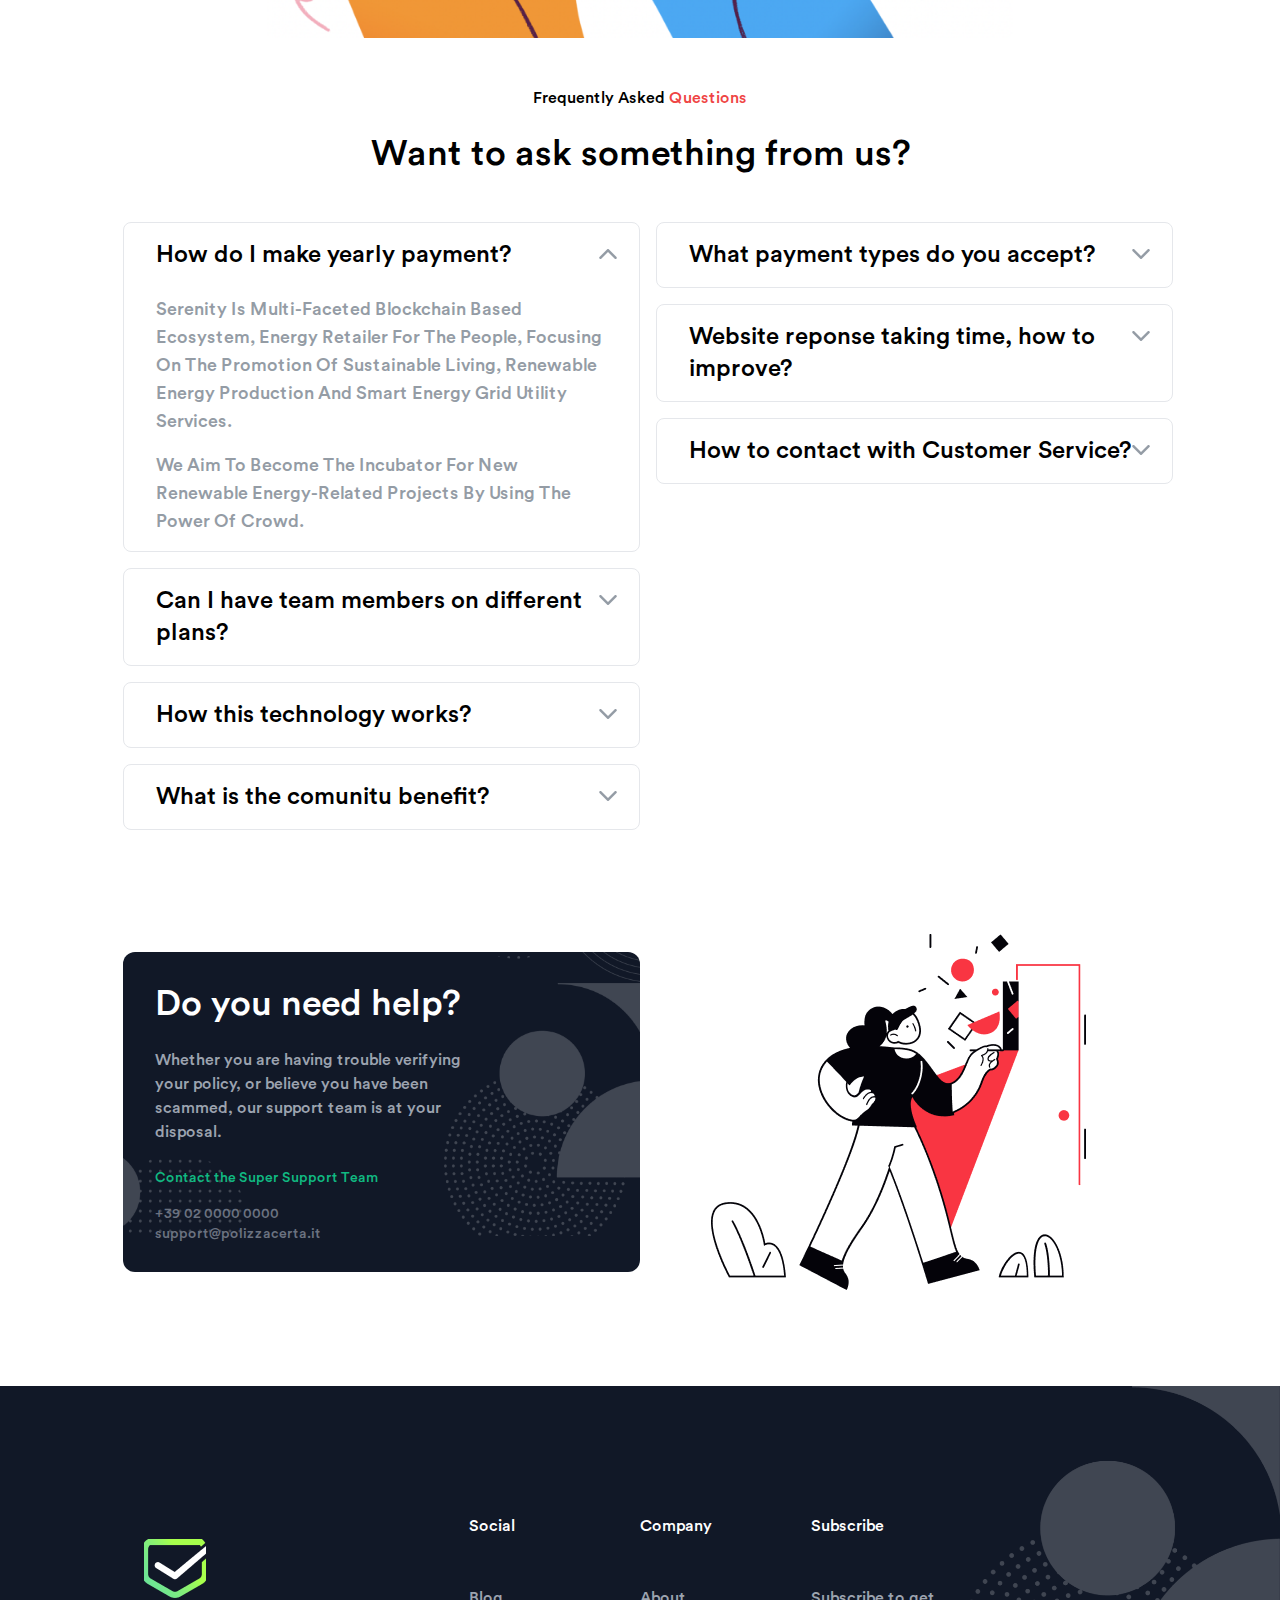
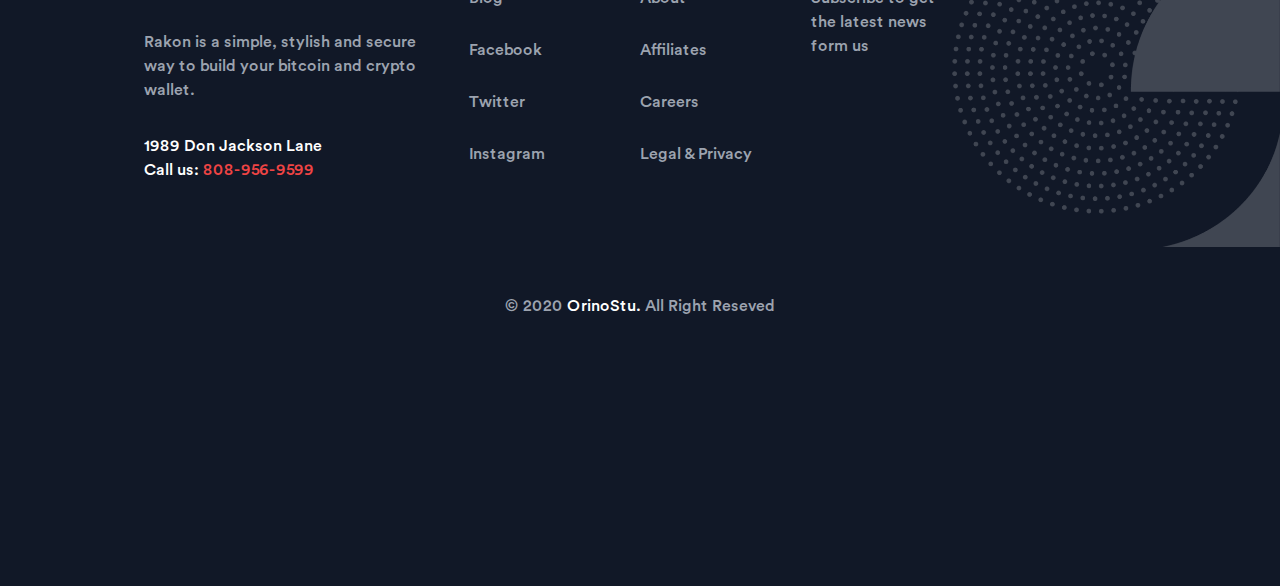
==== commit 71685537: "Update index.html" ====
--- a/index.html
+++ b/index.html
@@ -27,7 +27,7 @@
             <p class="text-white text-base">100% <span class="text-green-500 text-sm"> Ultra-technology</span></p>
             <p class="text-bold text-white text-xl md:text-4xl xl:text-5xl landing-5xl-line-height mt-8">We check if
                 your policy exists</p>
-            <p class="my-6 text-lg   text-gray-400">No more fake policies, help us make the insurance world a better
+            <p class="my-6 text-lg   text-gray-300">No more fake policies, help us make the insurance world a better
                 place</p>
             <button class="w-full sm:w-32  rounded py-5 px-14 rounded-xl bg-red-500 text-sm font-thin text-white hover:bg-white border-2 border-red-500 hover:border-2 hover:border-red-500 hover:text-red-500 transition duration-300 linear">
                 Learn more
@@ -38,7 +38,7 @@
 </header>
 <main class="container min-w-full">
     <section class="container w-full xl:w-3/4 mx-auto ">
-        <p class="text-center mt-20 mb-10 text-lg">Trusted by insurance companies across the world</p>
+        <p class="text-center mt-10 md:mt-20 mb-5 md:mb-10 text-base md:text-lg w-3/4 md:w-full mx-auto">Trusted by insurance companies across the world</p>
         <div class="text-center  overflow-hidden w-full xl:w-3/4 mx-auto  ">
             <div class="block" id="slider">
                 <div class="m-4"><img class="mx-4" src="images/top-slider-image.png" alt="slider"></div>
@@ -387,7 +387,7 @@
                     <li class="mt-2 md:mt-7"><a class="text-gray-400 text-base" href="#">Legal & Privacy</a></li>
                 </ul>
             </div>
-            <div class="w-5/12 md:w-2/12 m-2 md:m-4 self-stretch ">
+            <div class="w-full md:w-2/12 m-2 md:m-4 self-stretch ">
                 <p class=" text-white text-base mb-4 md:mb-12">Subscribe</p>
                <p class="text-base text-gray-400">Subscribe to get the latest news form us</p>
             </div>
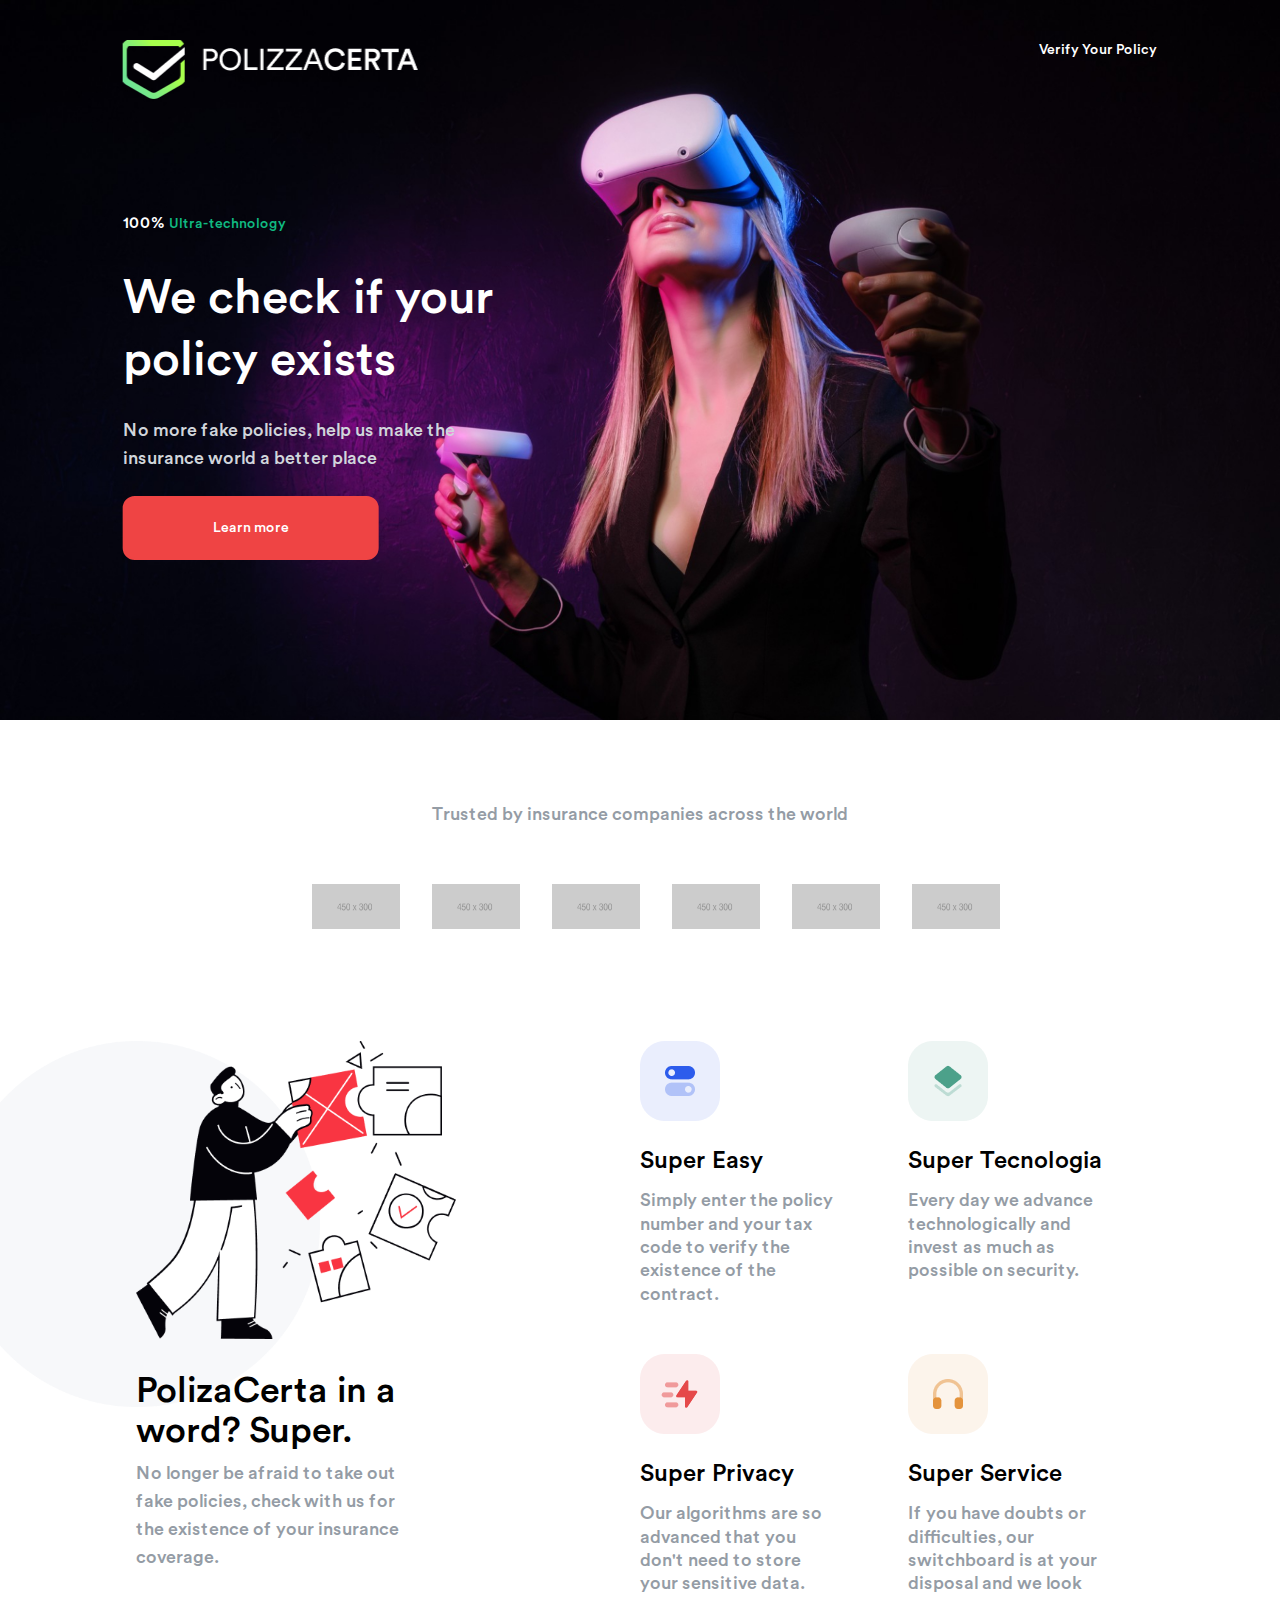
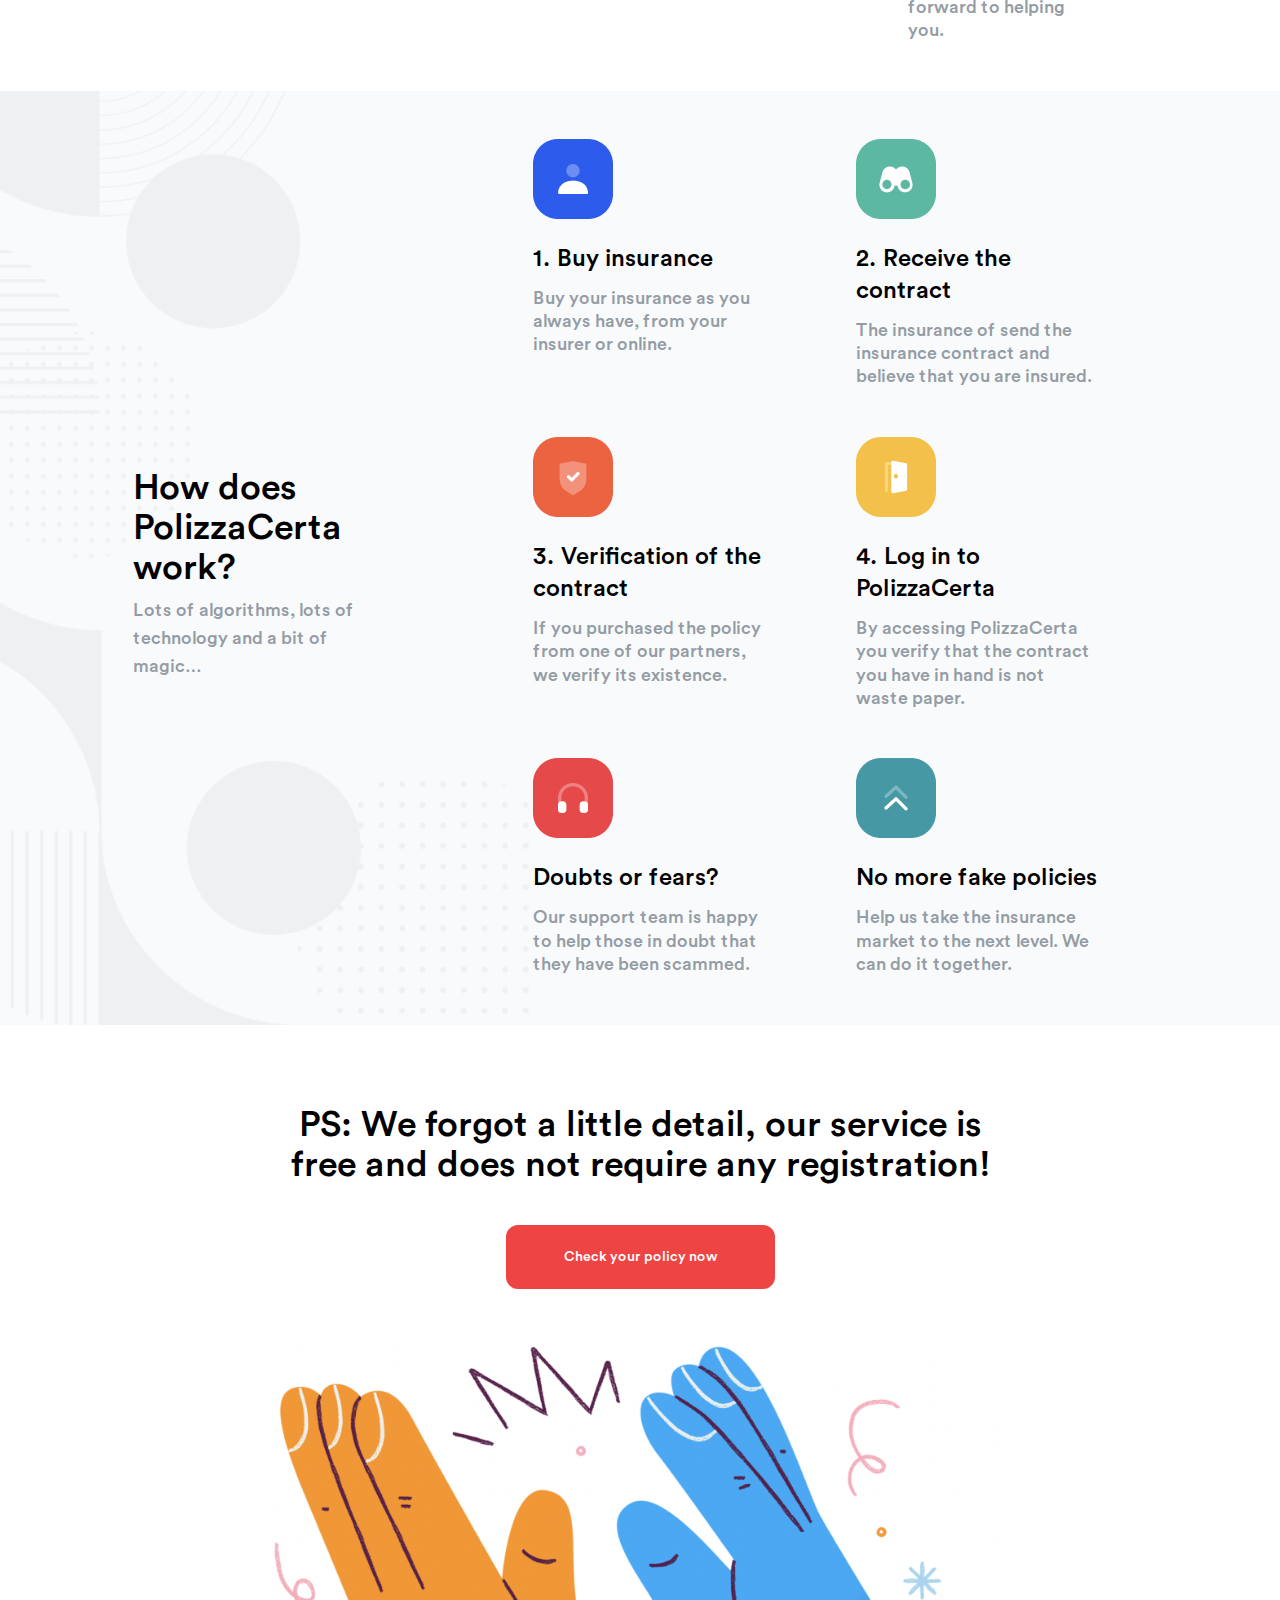
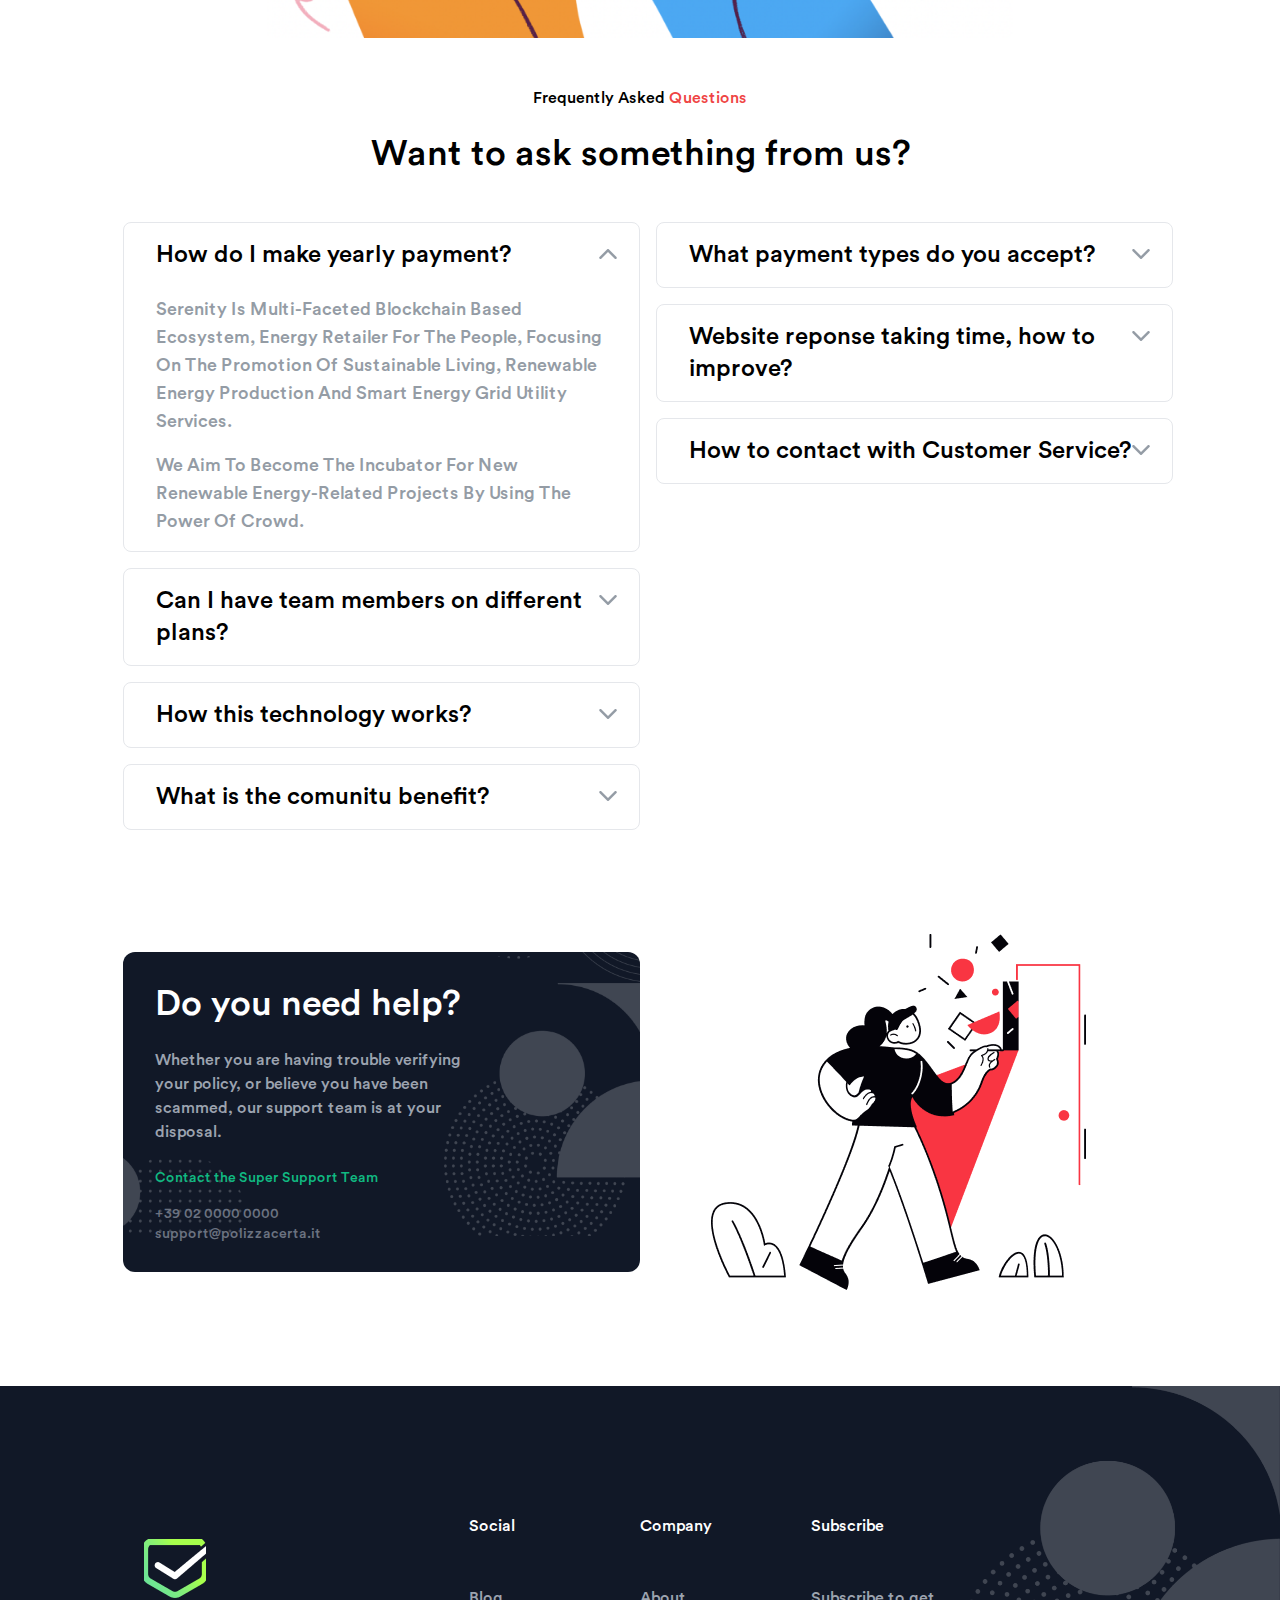
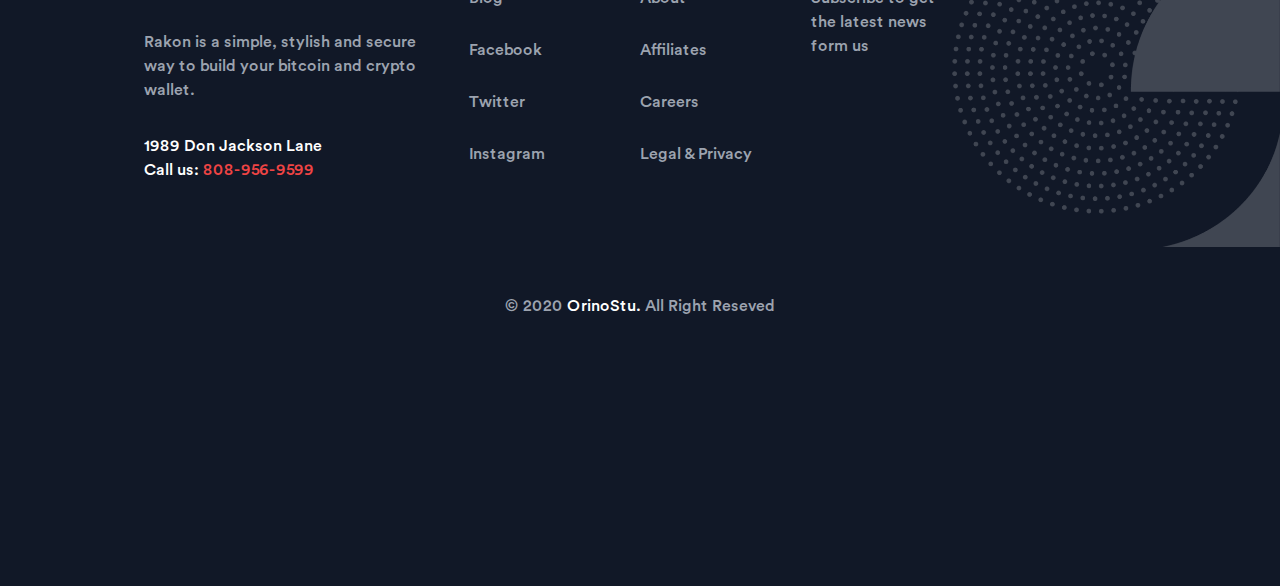
==== commit f6ed44e8: "Update index.html" ====
--- a/index.html
+++ b/index.html
@@ -29,7 +29,7 @@
                 your policy exists</p>
             <p class="my-6 text-lg   text-gray-300">No more fake policies, help us make the insurance world a better
                 place</p>
-            <button class="w-full sm:w-32  rounded py-5 px-14 rounded-xl bg-red-500 text-sm font-thin text-white hover:bg-white border-2 border-red-500 hover:border-2 hover:border-red-500 hover:text-red-500 transition duration-300 linear">
+            <button class="w-full sm:w-2/3 md:w-2/3 rounded py-5 px-14 rounded-xl bg-red-500 text-sm font-thin text-white hover:bg-white border-2 border-red-500 hover:border-2 hover:border-red-500 hover:text-red-500 transition duration-300 linear">
                 Learn more
             </button>
 
